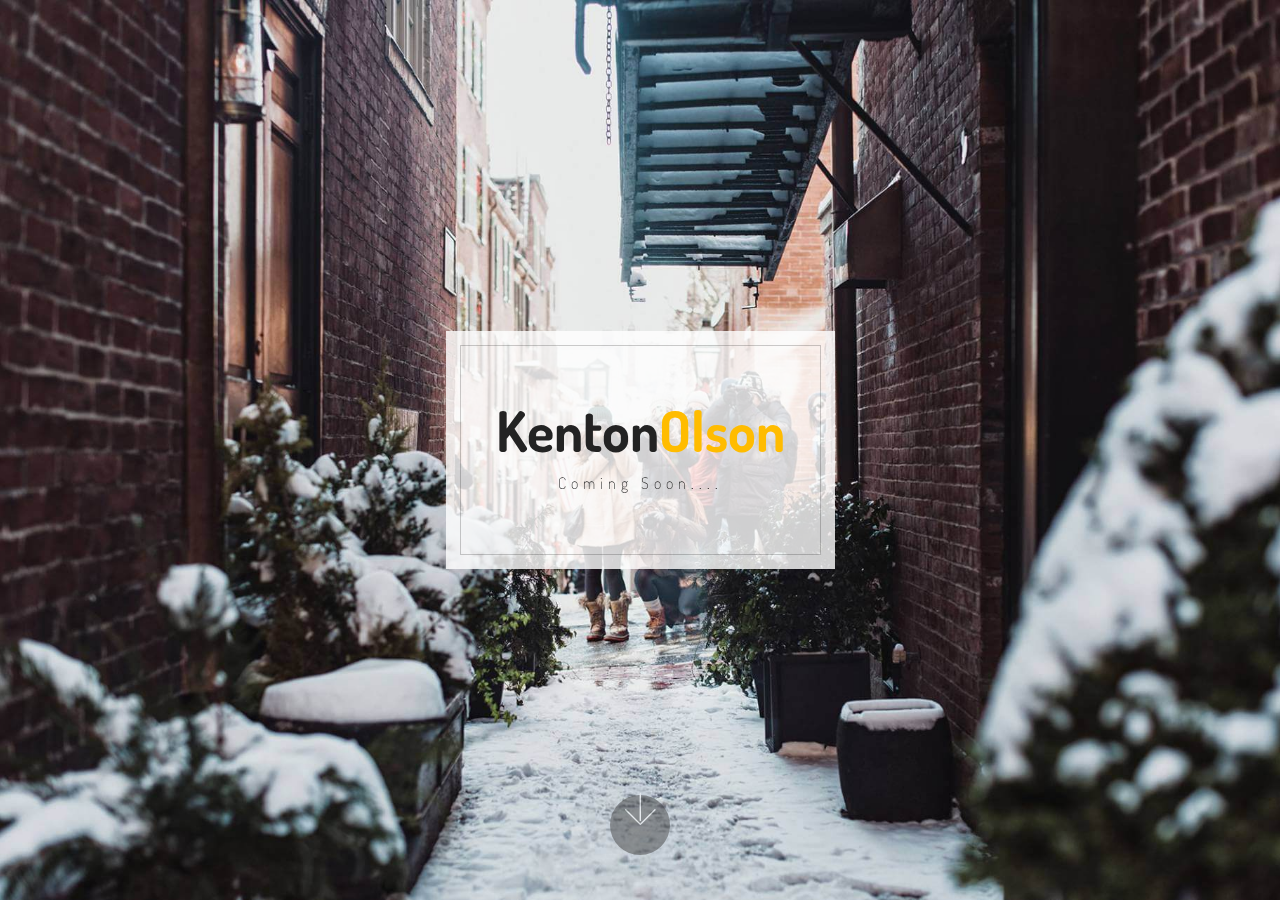
==== index.html @ 75935b15 "create github pages" ====
<!DOCTYPE html>
<html >
<head>
  <!-- Site made with Mobirise Website Builder v4.6.6, https://mobirise.com -->
  <meta charset="UTF-8">
  <meta http-equiv="X-UA-Compatible" content="IE=edge">
  <meta name="generator" content="Mobirise v4.6.6, mobirise.com">
  <meta name="viewport" content="width=device-width, initial-scale=1, minimum-scale=1">
  <link rel="shortcut icon" href="assets/images/logo.png" type="image/x-icon">
  <meta name="description" content="">
  <title>Home</title>
  <link rel="stylesheet" href="assets/web/assets/mobirise-icons/mobirise-icons.css">
  <link rel="stylesheet" href="assets/tether/tether.min.css">
  <link rel="stylesheet" href="assets/bootstrap/css/bootstrap.min.css">
  <link rel="stylesheet" href="assets/bootstrap/css/bootstrap-grid.min.css">
  <link rel="stylesheet" href="assets/bootstrap/css/bootstrap-reboot.min.css">
  <link rel="stylesheet" href="assets/theme/css/style.css">
  <link rel="stylesheet" href="assets/mobirise/css/mbr-additional.css" type="text/css">
  
  
  
</head>
<body>
  <section class="cid-qOMvavgXPq mbr-fullscreen mbr-parallax-background" id="header1-1">

    

    
    <div class="container text-center" data-stellar-background-ratio=".5">
      <div class="row slider-wrapper">
        <div class="col-md-12">
            <div class="slider-text  slider-text-two">
              <h2 class="mbr-section-title mbr-fonts-style mbr-bold align-center display-1">Kenton<span>Olson</span></h2>
              <h4 class="mbr-text mbr-fonts-style align-center display-7">Coming Soon....</h4><h4>
            </h4></div>
        </div>
      </div>
    </div>
    <div class="mbr-arrow hidden-sm-down" aria-hidden="true">
        <a href="#next">
            <i class="mbri-down mbr-iconfont"></i>
        </a>
    </div>
</section>


  <script src="assets/web/assets/jquery/jquery.min.js"></script>
  <script src="assets/popper/popper.min.js"></script>
  <script src="assets/tether/tether.min.js"></script>
  <script src="assets/bootstrap/js/bootstrap.min.js"></script>
  <script src="assets/smoothscroll/smooth-scroll.js"></script>
  <script src="assets/parallax/jarallax.min.js"></script>
  <script src="assets/theme/js/script.js"></script>
  
  
</body>
</html>
---- assets/web/assets/mobirise-icons/mobirise-icons.css ----
@font-face {
  font-family: 'MobiriseIcons';
  src:  url('mobirise-icons.eot?spat4u');
  src:  url('mobirise-icons.eot?spat4u#iefix') format('embedded-opentype'),
    url('mobirise-icons.ttf?spat4u') format('truetype'),
    url('mobirise-icons.woff?spat4u') format('woff'),
    url('mobirise-icons.svg?spat4u#MobiriseIcons') format('svg');
  font-weight: normal;
  font-style: normal;
}

[class^="mbri-"], [class*=" mbri-"] {
  /* use !important to prevent issues with browser extensions that change fonts */
  font-family: MobiriseIcons !important;
  speak: none;
  font-style: normal;
  font-weight: normal;
  font-variant: normal;
  text-transform: none;
  line-height: 1;

  /* Better Font Rendering =========== */
  -webkit-font-smoothing: antialiased;
  -moz-osx-font-smoothing: grayscale;
}

.mbri-add-submenu:before {
  content: "\e900";
}
.mbri-alert:before {
  content: "\e901";
}
.mbri-align-center:before {
  content: "\e902";
}
.mbri-align-justify:before {
  content: "\e903";
}
.mbri-align-left:before {
  content: "\e904";
}
.mbri-align-right:before {
  content: "\e905";
}
.mbri-android:before {
  content: "\e906";
}
.mbri-apple:before {
  content: "\e907";
}
.mbri-arrow-down:before {
  content: "\e908";
}
.mbri-arrow-next:before {
  content: "\e909";
}
.mbri-arrow-prev:before {
  content: "\e90a";
}
.mbri-arrow-up:before {
  content: "\e90b";
}
.mbri-bold:before {
  content: "\e90c";
}
.mbri-bookmark:before {
  content: "\e90d";
}
.mbri-bootstrap:before {
  content: "\e90e";
}
.mbri-briefcase:before {
  content: "\e90f";
}
.mbri-browse:before {
  content: "\e910";
}
.mbri-bulleted-list:before {
  content: "\e911";
}
.mbri-calendar:before {
  content: "\e912";
}
.mbri-camera:before {
  content: "\e913";
}
.mbri-cart-add:before {
  content: "\e914";
}
.mbri-cart-full:before {
  content: "\e915";
}
.mbri-cash:before {
  content: "\e916";
}
.mbri-change-style:before {
  content: "\e917";
}
.mbri-chat:before {
  content: "\e918";
}
.mbri-clock:before {
  content: "\e919";
}
.mbri-close:before {
  content: "\e91a";
}
.mbri-cloud:before {
  content: "\e91b";
}
.mbri-code:before {
  content: "\e91c";
}
.mbri-contact-form:before {
  content: "\e91d";
}
.mbri-credit-card:before {
  content: "\e91e";
}
.mbri-cursor-click:before {
  content: "\e91f";
}
.mbri-cust-feedback:before {
  content: "\e920";
}
.mbri-database:before {
  content: "\e921";
}
.mbri-delivery:before {
  content: "\e922";
}
.mbri-desktop:before {
  content: "\e923";
}
.mbri-devices:before {
  content: "\e924";
}
.mbri-down:before {
  content: "\e925";
}
.mbri-download:before {
  content: "\e989";
}
.mbri-drag-n-drop:before {
  content: "\e927";
}
.mbri-drag-n-drop2:before {
  content: "\e928";
}
.mbri-edit:before {
  content: "\e929";
}
.mbri-edit2:before {
  content: "\e92a";
}
.mbri-error:before {
  content: "\e92b";
}
.mbri-extension:before {
  content: "\e92c";
}
.mbri-features:before {
  content: "\e92d";
}
.mbri-file:before {
  content: "\e92e";
}
.mbri-flag:before {
  content: "\e92f";
}
.mbri-folder:before {
  content: "\e930";
}
.mbri-gift:before {
  content: "\e931";
}
.mbri-github:before {
  content: "\e932";
}
.mbri-globe:before {
  content: "\e933";
}
.mbri-globe-2:before {
  content: "\e934";
}
.mbri-growing-chart:before {
  content: "\e935";
}
.mbri-hearth:before {
  content: "\e936";
}
.mbri-help:before {
  content: "\e937";
}
.mbri-home:before {
  content: "\e938";
}
.mbri-hot-cup:before {
  content: "\e939";
}
.mbri-idea:before {
  content: "\e93a";
}
.mbri-image-gallery:before {
  content: "\e93b";
}
.mbri-image-slider:before {
  content: "\e93c";
}
.mbri-info:before {
  content: "\e93d";
}
.mbri-italic:before {
  content: "\e93e";
}
.mbri-key:before {
  content: "\e93f";
}
.mbri-laptop:before {
  content: "\e940";
}
.mbri-layers:before {
  content: "\e941";
}
.mbri-left-right:before {
  content: "\e942";
}
.mbri-left:before {
  content: "\e943";
}
.mbri-letter:before {
  content: "\e944";
}
.mbri-like:before {
  content: "\e945";
}
.mbri-link:before {
  content: "\e946";
}
.mbri-lock:before {
  content: "\e947";
}
.mbri-login:before {
  content: "\e948";
}
.mbri-logout:before {
  content: "\e949";
}
.mbri-magic-stick:before {
  content: "\e94a";
}
.mbri-map-pin:before {
  content: "\e94b";
}
.mbri-menu:before {
  content: "\e94c";
}
.mbri-mobile:before {
  content: "\e94d";
}
.mbri-mobile2:before {
  content: "\e94e";
}
.mbri-mobirise:before {
  content: "\e94f";
}
.mbri-more-horizontal:before {
  content: "\e950";
}
.mbri-more-vertical:before {
  content: "\e951";
}
.mbri-music:before {
  content: "\e952";
}
.mbri-new-file:before {
  content: "\e953";
}
.mbri-numbered-list:before {
  content: "\e954";
}
.mbri-opened-folder:before {
  content: "\e955";
}
.mbri-pages:before {
  content: "\e956";
}
.mbri-paper-plane:before {
  content: "\e957";
}
.mbri-paperclip:before {
  content: "\e958";
}
.mbri-photo:before {
  content: "\e959";
}
.mbri-photos:before {
  content: "\e95a";
}
.mbri-pin:before {
  content: "\e95b";
}
.mbri-play:before {
  content: "\e95c";
}
.mbri-plus:before {
  content: "\e95d";
}
.mbri-preview:before {
  content: "\e95e";
}
.mbri-print:before {
  content: "\e95f";
}
.mbri-protect:before {
  content: "\e960";
}
.mbri-question:before {
  content: "\e961";
}
.mbri-quote-left:before {
  content: "\e962";
}
.mbri-quote-right:before {
  content: "\e963";
}
.mbri-refresh:before {
  content: "\e964";
}
.mbri-responsive:before {
  content: "\e965";
}
.mbri-right:before {
  content: "\e966";
}
.mbri-rocket:before {
  content: "\e967";
}
.mbri-sad-face:before {
  content: "\e968";
}
.mbri-sale:before {
  content: "\e969";
}
.mbri-save:before {
  content: "\e96a";
}
.mbri-search:before {
  content: "\e96b";
}
.mbri-setting:before {
  content: "\e96c";
}
.mbri-setting2:before {
  content: "\e96d";
}
.mbri-setting3:before {
  content: "\e96e";
}
.mbri-share:before {
  content: "\e96f";
}
.mbri-shopping-bag:before {
  content: "\e970";
}
.mbri-shopping-basket:before {
  content: "\e971";
}
.mbri-shopping-cart:before {
  content: "\e972";
}
.mbri-sites:before {
  content: "\e973";
}
.mbri-smile-face:before {
  content: "\e974";
}
.mbri-speed:before {
  content: "\e975";
}
.mbri-star:before {
  content: "\e976";
}
.mbri-success:before {
  content: "\e977";
}
.mbri-sun:before {
  content: "\e978";
}
.mbri-sun2:before {
  content: "\e979";
}
.mbri-tablet:before {
  content: "\e97a";
}
.mbri-tablet-vertical:before {
  content: "\e97b";
}
.mbri-target:before {
  content: "\e97c";
}
.mbri-timer:before {
  content: "\e97d";
}
.mbri-to-ftp:before {
  content: "\e97e";
}
.mbri-to-local-drive:before {
  content: "\e97f";
}
.mbri-touch-swipe:before {
  content: "\e980";
}
.mbri-touch:before {
  content: "\e981";
}
.mbri-trash:before {
  content: "\e982";
}
.mbri-underline:before {
  content: "\e983";
}
.mbri-unlink:before {
  content: "\e984";
}
.mbri-unlock:before {
  content: "\e985";
}
.mbri-up-down:before {
  content: "\e986";
}
.mbri-up:before {
  content: "\e987";
}
.mbri-update:before {
  content: "\e988";
}
.mbri-upload:before {
 content: "\e926"; 
}
.mbri-user:before {
  content: "\e98a";
}
.mbri-user2:before {
  content: "\e98b";
}
.mbri-users:before {
  content: "\e98c";
}
.mbri-video:before {
  content: "\e98d";
}
.mbri-video-play:before {
  content: "\e98e";
}
.mbri-watch:before {
  content: "\e98f";
}
.mbri-website-theme:before {
  content: "\e990";
}
.mbri-wifi:before {
  content: "\e991";
}
.mbri-windows:before {
  content: "\e992";
}
.mbri-zoom-out:before {
  content: "\e993";
}
.mbri-redo:before {
  content: "\e994";
}
.mbri-undo:before {
  content: "\e995";
}
---- assets/theme/css/style.css ----
.engine {
	position: absolute;
	text-indent: -2400px;
	text-align: center;
	padding: 0;
	top: 0;
	left: -2400px;
}/*!
 * Mobirise v4 theme (https://mobirise.com/)
 * Copyright 2017 Mobirise
 */
section {
  background-color: #eeeeee; }

section,
.container,
.container-fluid {
  position: relative;
  word-wrap: break-word; }

a.mbr-iconfont:hover {
  text-decoration: none; }

.article .lead p, .article .lead ul, .article .lead ol, .article .lead pre, .article .lead blockquote {
  margin-bottom: 0; }

a {
  font-style: normal;
  font-weight: 400;
  cursor: pointer; }
  a, a:hover {
    text-decoration: none; }

figure {
  margin-bottom: 0; }

body {
  color: #232323; }

h1, h2, h3, h4, h5, h6,
.h1, .h2, .h3, .h4, .h5, .h6,
.display-1, .display-2, .display-3, .display-4 {
  line-height: 1;
  word-break: break-word;
  word-wrap: break-word; }

b, strong {
  font-weight: bold; }

blockquote {
  padding: 10px 0 10px 20px;
  position: relative;
  border-left: 2px solid;
  border-color: #ff3366; }

input:-webkit-autofill, input:-webkit-autofill:hover, input:-webkit-autofill:focus, input:-webkit-autofill:active {
  transition-delay: 9999s;
  transition-property: background-color, color; }

textarea[type="hidden"] {
  display: none; }

body {
  position: relative; }

section {
  background-position: 50% 50%;
  background-repeat: no-repeat;
  background-size: cover; }
  section .mbr-background-video,
  section .mbr-background-video-preview {
    position: absolute;
    bottom: 0;
    left: 0;
    right: 0;
    top: 0; }

.hidden {
  visibility: hidden; }

.mbr-z-index20 {
  z-index: 20; }

/*! Base colors */
.mbr-white {
  color: #ffffff; }

.mbr-black {
  color: #000000; }

.mbr-bg-white {
  background-color: #ffffff; }

.mbr-bg-black {
  background-color: #000000; }

/*! Text-aligns */
.align-left {
  text-align: left; }

.align-center {
  text-align: center; }

.align-right {
  text-align: right; }

@media (max-width: 767px) {
  .align-left, .align-center, .align-right, .mbr-section-btn, .mbr-section-title {
    text-align: center; } }
/*! Font-weight  */
.mbr-light {
  font-weight: 300; }

.mbr-regular {
  font-weight: 400; }

.mbr-semibold {
  font-weight: 500; }

.mbr-bold {
  font-weight: 700; }

/*! Media  */
.media-size-item {
  -webkit-flex: 1 1 auto;
  -moz-flex: 1 1 auto;
  -ms-flex: 1 1 auto;
  -o-flex: 1 1 auto;
  flex: 1 1 auto; }

.media-content {
  -webkit-flex-basis: 100%;
  flex-basis: 100%; }

.media-container-row {
  display: -ms-flexbox;
  display: -webkit-flex;
  display: flex;
  -webkit-flex-direction: row;
  -ms-flex-direction: row;
  flex-direction: row;
  -webkit-flex-wrap: wrap;
  -ms-flex-wrap: wrap;
  flex-wrap: wrap;
  -webkit-justify-content: center;
  -ms-flex-pack: center;
  justify-content: center;
  -webkit-align-content: center;
  -ms-flex-line-pack: center;
  align-content: center;
  -webkit-align-items: start;
  -ms-flex-align: start;
  align-items: start; }
  .media-container-row .media-size-item {
    width: 400px; }

.media-container-column {
  display: -ms-flexbox;
  display: -webkit-flex;
  display: flex;
  -webkit-flex-direction: column;
  -ms-flex-direction: column;
  flex-direction: column;
  -webkit-flex-wrap: wrap;
  -ms-flex-wrap: wrap;
  flex-wrap: wrap;
  -webkit-justify-content: center;
  -ms-flex-pack: center;
  justify-content: center;
  -webkit-align-content: center;
  -ms-flex-line-pack: center;
  align-content: center;
  -webkit-align-items: stretch;
  -ms-flex-align: stretch;
  align-items: stretch; }
  .media-container-column > * {
    width: 100%; }

@media (min-width: 992px) {
  .media-container-row {
    -webkit-flex-wrap: nowrap;
    -ms-flex-wrap: nowrap;
    flex-wrap: nowrap; } }
figure {
  overflow: hidden; }

figure[mbr-media-size] {
  transition: width 0.1s; }

.mbr-figure img, .mbr-figure iframe {
  display: block;
  width: 100%; }

.card {
  background-color: transparent;
  border: none; }

.card-img {
  text-align: center;
  flex-shrink: 0; }

.media {
  max-width: 100%;
  margin: 0 auto; }

.mbr-figure {
  -ms-flex-item-align: center;
  -ms-grid-row-align: center;
  -webkit-align-self: center;
  align-self: center; }

.media-container > div {
  max-width: 100%; }

.mbr-figure img, .card-img img {
  width: 100%; }

@media (max-width: 991px) {
  .media-size-item {
    width: auto !important; }

  .media {
    width: auto; }

  .mbr-figure {
    width: 100% !important; } }
/*! Buttons */
.mbr-section-btn {
  margin-left: -.25rem;
  margin-right: -.25rem;
  font-size: 0; }

nav .mbr-section-btn {
  margin-left: 0rem;
  margin-right: 0rem; }

/*! Btn icon margin */
.btn .mbr-iconfont, .btn.btn-sm .mbr-iconfont {
  cursor: pointer;
  margin-right: 0.5rem; }

.btn.btn-md .mbr-iconfont, .btn.btn-md .mbr-iconfont {
  margin-right: 0.8rem; }

.mbr-regular {
  font-weight: 400; }

.mbr-semibold {
  font-weight: 500; }

.mbr-bold {
  font-weight: 700; }

[type="submit"] {
  -webkit-appearance: none; }

/*! Full-screen */
.mbr-fullscreen .mbr-overlay {
  min-height: 100vh; }

.mbr-fullscreen {
  display: flex;
  display: -webkit-flex;
  display: -moz-flex;
  display: -ms-flex;
  display: -o-flex;
  align-items: center;
  -webkit-align-items: center;
  min-height: 100vh;
  padding-top: 3rem;
  padding-bottom: 3rem; }

/*! Map */
.map {
  height: 25rem;
  position: relative; }
  .map iframe {
    width: 100%;
    height: 100%; }

/* Form */
.form-asterisk {
  font-family: initial;
  position: absolute;
  top: -2px;
  font-weight: normal; }

/*! Scroll to top arrow */
.mbr-arrow-up {
  bottom: 25px;
  right: 90px;
  position: fixed;
  text-align: right;
  z-index: 5000;
  color: #ffffff;
  font-size: 32px;
  transform: rotate(180deg);
  -webkit-transform: rotate(180deg); }

.mbr-arrow-up a {
  background: rgba(0, 0, 0, 0.2);
  border-radius: 3px;
  color: #fff;
  display: inline-block;
  height: 60px;
  width: 60px;
  outline-style: none !important;
  position: relative;
  text-decoration: none;
  transition: all .3s ease-in-out;
  cursor: pointer;
  text-align: center; }
  .mbr-arrow-up a:hover {
    background-color: rgba(0, 0, 0, 0.4); }
  .mbr-arrow-up a i {
    line-height: 60px; }

.mbr-arrow-up-icon {
  display: block;
  color: #fff; }

.mbr-arrow-up-icon::before {
  content: "\203a";
  display: inline-block;
  font-family: serif;
  font-size: 32px;
  line-height: 1;
  font-style: normal;
  position: relative;
  top: 6px;
  left: -4px;
  -webkit-transform: rotate(-90deg);
  transform: rotate(-90deg); }

/*! Arrow Down */
.mbr-arrow {
  position: absolute;
  bottom: 45px;
  left: 50%;
  width: 60px;
  height: 60px;
  cursor: pointer;
  background-color: rgba(80, 80, 80, 0.5);
  border-radius: 50%;
  -webkit-transform: translateX(-50%);
  transform: translateX(-50%); }
  .mbr-arrow > a {
    display: inline-block;
    text-decoration: none;
    outline-style: none;
    -webkit-animation: arrowdown 1.7s ease-in-out infinite;
    animation: arrowdown 1.7s ease-in-out infinite; }
    .mbr-arrow > a > i {
      position: absolute;
      top: -2px;
      left: 15px;
      font-size: 2rem; }

@keyframes arrowdown {
  0% {
    transform: translateY(0px);
    -webkit-transform: translateY(0px); }
  50% {
    transform: translateY(-5px);
    -webkit-transform: translateY(-5px); }
  100% {
    transform: translateY(0px);
    -webkit-transform: translateY(0px); } }
@-webkit-keyframes arrowdown {
  0% {
    transform: translateY(0px);
    -webkit-transform: translateY(0px); }
  50% {
    transform: translateY(-5px);
    -webkit-transform: translateY(-5px); }
  100% {
    transform: translateY(0px);
    -webkit-transform: translateY(0px); } }
@media (max-width: 500px) {
  .mbr-arrow-up {
    left: 50%;
    right: auto;
    transform: translateX(-50%) rotate(180deg);
    -webkit-transform: translateX(-50%) rotate(180deg); } }
/*Gradients animation*/
@keyframes gradient-animation {
  from {
    background-position: 0% 100%;
    animation-timing-function: ease-in-out; }
  to {
    background-position: 100% 0%;
    animation-timing-function: ease-in-out; } }
@-webkit-keyframes gradient-animation {
  from {
    background-position: 0% 100%;
    animation-timing-function: ease-in-out; }
  to {
    background-position: 100% 0%;
    animation-timing-function: ease-in-out; } }
.bg-gradient {
  background-size: 200% 200%;
  animation: gradient-animation 5s infinite alternate;
  -webkit-animation: gradient-animation 5s infinite alternate; }

.menu .navbar-brand {
  display: -webkit-flex;
  display: flex; }
  .menu .navbar-brand span {
    display: flex;
    display: -webkit-flex; }
  .menu .navbar-brand .navbar-caption-wrap {
    display: -webkit-flex; }
  .menu .navbar-brand .navbar-logo img {
    display: -webkit-flex; }
@media (min-width: 768px) and (max-width: 991px) {
  .menu .navbar-toggleable-sm .navbar-nav {
    display: -webkit-box;
    display: -webkit-flex;
    display: -ms-flexbox; } }
@media (min-width: 992px) {
  .menu .navbar-nav.nav-dropdown {
    display: -webkit-flex; }
  .menu .navbar-toggleable-sm .navbar-collapse {
    display: -webkit-flex !important; } }

/*# sourceMappingURL=style.css.map */
---- assets/mobirise/css/mbr-additional.css ----
@import url(https://fonts.googleapis.com/css?family=Dosis:200,300,400,500,600,700,800);
@import url(https://fonts.googleapis.com/css?family=Open+Sans:300,300i,400,400i,600,600i,700,700i,800,800i);





body {
  font-family: Dosis;
  font-style: normal;
  line-height: 1.5;
}
.mbr-section-title {
  font-style: normal;
  line-height: 1.2;
}
.mbr-section-subtitle {
  line-height: 1.3;
}
.mbr-text {
  font-style: normal;
  line-height: 1.6;
}
.display-1 {
  font-family: 'Dosis', sans-serif;
  font-size: 3.5rem;
}
.display-1 > .mbr-iconfont {
  font-size: 5.6rem;
}
.display-2 {
  font-family: 'Dosis', sans-serif;
  font-size: 2rem;
}
.display-2 > .mbr-iconfont {
  font-size: 3.2rem;
}
.display-4 {
  font-family: 'Open Sans', sans-serif;
  font-size: 0.8rem;
}
.display-4 > .mbr-iconfont {
  font-size: 1.28rem;
}
.display-5 {
  font-family: 'Dosis', sans-serif;
  font-size: 1.4rem;
}
.display-5 > .mbr-iconfont {
  font-size: 2.24rem;
}
.display-7 {
  font-family: 'Dosis', sans-serif;
  font-size: 1rem;
}
.display-7 > .mbr-iconfont {
  font-size: 1.6rem;
}
/* ---- Fluid typography for mobile devices ---- */
/* 1.4 - font scale ratio ( bootstrap == 1.42857 ) */
/* 100vw - current viewport width */
/* (48 - 20)  48 == 48rem == 768px, 20 == 20rem == 320px(minimal supported viewport) */
/* 0.65 - min scale variable, may vary */
@media (max-width: 768px) {
  .display-1 {
    font-size: 2.8rem;
    font-size: calc( 1.875rem + (3.5 - 1.875) * ((100vw - 20rem) / (48 - 20)));
    line-height: calc( 1.4 * (1.875rem + (3.5 - 1.875) * ((100vw - 20rem) / (48 - 20))));
  }
  .display-2 {
    font-size: 1.6rem;
    font-size: calc( 1.35rem + (2 - 1.35) * ((100vw - 20rem) / (48 - 20)));
    line-height: calc( 1.4 * (1.35rem + (2 - 1.35) * ((100vw - 20rem) / (48 - 20))));
  }
  .display-4 {
    font-size: 0.64rem;
    font-size: calc( 0.93rem + (0.8 - 0.93) * ((100vw - 20rem) / (48 - 20)));
    line-height: calc( 1.4 * (0.93rem + (0.8 - 0.93) * ((100vw - 20rem) / (48 - 20))));
  }
  .display-5 {
    font-size: 1.12rem;
    font-size: calc( 1.14rem + (1.4 - 1.14) * ((100vw - 20rem) / (48 - 20)));
    line-height: calc( 1.4 * (1.14rem + (1.4 - 1.14) * ((100vw - 20rem) / (48 - 20))));
  }
}
/* Buttons */
.btn {
  color: initial;
  border-radius: 0;
  font-weight: 600;
  border-width: 2px;
  font-style: normal;
  letter-spacing: 2px;
  margin: .4rem .8rem;
  white-space: normal;
  -webkit-transition: all 0.3s ease-in-out;
  -moz-transition: all 0.3s ease-in-out;
  transition: all 0.3s ease-in-out;
  padding: 0.8rem 2rem;
  border-radius: 0px;
  display: inline-flex;
  align-items: center;
  justify-content: center;
  word-break: break-word;
}
.btn-sm {
  font-weight: 600;
  letter-spacing: 2px;
  -webkit-transition: all 0.3s ease-in-out;
  -moz-transition: all 0.3s ease-in-out;
  transition: all 0.3s ease-in-out;
  padding: 0.5rem 1.5rem;
  border-radius: 0px;
}
.btn-md {
  font-weight: 600;
  letter-spacing: 2px;
  margin: .4rem .8rem !important;
  -webkit-transition: all 0.3s ease-in-out;
  -moz-transition: all 0.3s ease-in-out;
  transition: all 0.3s ease-in-out;
  padding: 0.8rem 2rem;
  border-radius: 0px;
}
.btn-lg {
  font-weight: 600;
  letter-spacing: 2px;
  margin: .4rem .8rem !important;
  -webkit-transition: all 0.3s ease-in-out;
  -moz-transition: all 0.3s ease-in-out;
  transition: all 0.3s ease-in-out;
  padding: 0.8rem 2rem;
  border-radius: 0px;
}
.bg-primary {
  background-color: #ffbc00 !important;
}
.bg-success {
  background-color: #36d88a !important;
}
.bg-info {
  background-color: #ff4100 !important;
}
.bg-warning {
  background-color: #c1c1c1 !important;
}
.bg-danger {
  background-color: #444444 !important;
}
.btn-primary,
.btn-primary:active,
.btn-primary.active {
  background-color: #ffbc00 !important;
  border-color: #ffbc00 !important;
  color: #ffffff !important;
}
.btn-primary:hover,
.btn-primary:focus,
.btn-primary.focus {
  color: #ffffff !important;
  background-color: #b38400 !important;
  border-color: #b38400 !important;
}
.btn-primary.disabled,
.btn-primary:disabled {
  color: #ffffff !important;
  background-color: #b38400 !important;
  border-color: #b38400 !important;
}
.btn-secondary,
.btn-secondary:active,
.btn-secondary.active {
  background-color: #3e97d1 !important;
  border-color: #3e97d1 !important;
  color: #ffffff !important;
}
.btn-secondary:hover,
.btn-secondary:focus,
.btn-secondary.focus {
  color: #ffffff !important;
  background-color: #256e9d !important;
  border-color: #256e9d !important;
}
.btn-secondary.disabled,
.btn-secondary:disabled {
  color: #ffffff !important;
  background-color: #256e9d !important;
  border-color: #256e9d !important;
}
.btn-info,
.btn-info:active,
.btn-info.active {
  background-color: #ff4100 !important;
  border-color: #ff4100 !important;
  color: #ffffff !important;
}
.btn-info:hover,
.btn-info:focus,
.btn-info.focus {
  color: #ffffff !important;
  background-color: #b32d00 !important;
  border-color: #b32d00 !important;
}
.btn-info.disabled,
.btn-info:disabled {
  color: #ffffff !important;
  background-color: #b32d00 !important;
  border-color: #b32d00 !important;
}
.btn-success,
.btn-success:active,
.btn-success.active {
  background-color: #36d88a !important;
  border-color: #36d88a !important;
  color: #ffffff !important;
}
.btn-success:hover,
.btn-success:focus,
.btn-success.focus {
  color: #ffffff !important;
  background-color: #1fa263 !important;
  border-color: #1fa263 !important;
}
.btn-success.disabled,
.btn-success:disabled {
  color: #ffffff !important;
  background-color: #1fa263 !important;
  border-color: #1fa263 !important;
}
.btn-warning,
.btn-warning:active,
.btn-warning.active {
  background-color: #c1c1c1 !important;
  border-color: #c1c1c1 !important;
  color: #ffffff !important;
}
.btn-warning:hover,
.btn-warning:focus,
.btn-warning.focus {
  color: #ffffff !important;
  background-color: #9b9b9b !important;
  border-color: #9b9b9b !important;
}
.btn-warning.disabled,
.btn-warning:disabled {
  color: #ffffff !important;
  background-color: #9b9b9b !important;
  border-color: #9b9b9b !important;
}
.btn-danger,
.btn-danger:active,
.btn-danger.active {
  background-color: #444444 !important;
  border-color: #444444 !important;
  color: #ffffff !important;
}
.btn-danger:hover,
.btn-danger:focus,
.btn-danger.focus {
  color: #ffffff !important;
  background-color: #1e1e1e !important;
  border-color: #1e1e1e !important;
}
.btn-danger.disabled,
.btn-danger:disabled {
  color: #ffffff !important;
  background-color: #1e1e1e !important;
  border-color: #1e1e1e !important;
}
.btn-white {
  color: #333333 !important;
}
.btn-white,
.btn-white:active,
.btn-white.active {
  background-color: #ffffff !important;
  border-color: #ffffff !important;
  color: #808080 !important;
}
.btn-white:hover,
.btn-white:focus,
.btn-white.focus {
  color: #808080 !important;
  background-color: #d9d9d9 !important;
  border-color: #d9d9d9 !important;
}
.btn-white.disabled,
.btn-white:disabled {
  color: #808080 !important;
  background-color: #d9d9d9 !important;
  border-color: #d9d9d9 !important;
}
.btn-black,
.btn-black:active,
.btn-black.active {
  background-color: #333333 !important;
  border-color: #333333 !important;
  color: #ffffff !important;
}
.btn-black:hover,
.btn-black:focus,
.btn-black.focus {
  color: #ffffff !important;
  background-color: #0d0d0d !important;
  border-color: #0d0d0d !important;
}
.btn-black.disabled,
.btn-black:disabled {
  color: #ffffff !important;
  background-color: #0d0d0d !important;
  border-color: #0d0d0d !important;
}
.btn-primary-outline,
.btn-primary-outline:active,
.btn-primary-outline.active {
  background: none;
  border-color: #997100;
  color: #997100 !important;
}
.btn-primary-outline:hover,
.btn-primary-outline:focus,
.btn-primary-outline.focus {
  color: #ffffff !important;
  background-color: #ffbc00;
  border-color: #ffbc00;
}
.btn-primary-outline.disabled,
.btn-primary-outline:disabled {
  color: #ffffff !important;
  background-color: #ffbc00 !important;
  border-color: #ffbc00 !important;
}
.btn-secondary-outline,
.btn-secondary-outline:active,
.btn-secondary-outline.active {
  background: none;
  border-color: #215f88;
  color: #215f88 !important;
}
.btn-secondary-outline:hover,
.btn-secondary-outline:focus,
.btn-secondary-outline.focus {
  color: #ffffff !important;
  background-color: #3e97d1;
  border-color: #3e97d1;
}
.btn-secondary-outline.disabled,
.btn-secondary-outline:disabled {
  color: #ffffff !important;
  background-color: #3e97d1 !important;
  border-color: #3e97d1 !important;
}
.btn-info-outline,
.btn-info-outline:active,
.btn-info-outline.active {
  background: none;
  border-color: #992700;
  color: #992700 !important;
}
.btn-info-outline:hover,
.btn-info-outline:focus,
.btn-info-outline.focus {
  color: #ffffff !important;
  background-color: #ff4100;
  border-color: #ff4100;
}
.btn-info-outline.disabled,
.btn-info-outline:disabled {
  color: #ffffff !important;
  background-color: #ff4100 !important;
  border-color: #ff4100 !important;
}
.btn-success-outline,
.btn-success-outline:active,
.btn-success-outline.active {
  background: none;
  border-color: #1b8d56;
  color: #1b8d56 !important;
}
.btn-success-outline:hover,
.btn-success-outline:focus,
.btn-success-outline.focus {
  color: #ffffff !important;
  background-color: #36d88a;
  border-color: #36d88a;
}
.btn-success-outline.disabled,
.btn-success-outline:disabled {
  color: #ffffff !important;
  background-color: #36d88a !important;
  border-color: #36d88a !important;
}
.btn-warning-outline,
.btn-warning-outline:active,
.btn-warning-outline.active {
  background: none;
  border-color: #8e8e8e;
  color: #8e8e8e !important;
}
.btn-warning-outline:hover,
.btn-warning-outline:focus,
.btn-warning-outline.focus {
  color: #ffffff !important;
  background-color: #c1c1c1;
  border-color: #c1c1c1;
}
.btn-warning-outline.disabled,
.btn-warning-outline:disabled {
  color: #ffffff !important;
  background-color: #c1c1c1 !important;
  border-color: #c1c1c1 !important;
}
.btn-danger-outline,
.btn-danger-outline:active,
.btn-danger-outline.active {
  background: none;
  border-color: #111111;
  color: #111111 !important;
}
.btn-danger-outline:hover,
.btn-danger-outline:focus,
.btn-danger-outline.focus {
  color: #ffffff !important;
  background-color: #444444;
  border-color: #444444;
}
.btn-danger-outline.disabled,
.btn-danger-outline:disabled {
  color: #ffffff !important;
  background-color: #444444 !important;
  border-color: #444444 !important;
}
.btn-black-outline,
.btn-black-outline:active,
.btn-black-outline.active {
  background: none;
  border-color: #000000;
  color: #000000 !important;
}
.btn-black-outline:hover,
.btn-black-outline:focus,
.btn-black-outline.focus {
  color: #ffffff !important;
  background-color: #333333;
  border-color: #333333;
}
.btn-black-outline.disabled,
.btn-black-outline:disabled {
  color: #ffffff !important;
  background-color: #333333 !important;
  border-color: #333333 !important;
}
.btn-white-outline,
.btn-white-outline:active,
.btn-white-outline.active {
  background: none;
  border-color: #ffffff;
  color: #ffffff !important;
}
.btn-white-outline:hover,
.btn-white-outline:focus,
.btn-white-outline.focus {
  color: #333333 !important;
  background-color: #ffffff;
  border-color: #ffffff;
}
.text-primary {
  color: #ffbc00 !important;
}
.text-secondary {
  color: #3e97d1 !important;
}
.text-success {
  color: #36d88a !important;
}
.text-info {
  color: #ff4100 !important;
}
.text-warning {
  color: #c1c1c1 !important;
}
.text-danger {
  color: #444444 !important;
}
.text-white {
  color: #ffffff !important;
}
.text-black {
  color: #000000 !important;
}
a.text-primary:hover,
a.text-primary:focus {
  color: #997100 !important;
}
a.text-secondary:hover,
a.text-secondary:focus {
  color: #215f88 !important;
}
a.text-success:hover,
a.text-success:focus {
  color: #1b8d56 !important;
}
a.text-info:hover,
a.text-info:focus {
  color: #992700 !important;
}
a.text-warning:hover,
a.text-warning:focus {
  color: #8e8e8e !important;
}
a.text-danger:hover,
a.text-danger:focus {
  color: #111111 !important;
}
a.text-white:hover,
a.text-white:focus {
  color: #b3b3b3 !important;
}
a.text-black:hover,
a.text-black:focus {
  color: #4d4d4d !important;
}
.alert-success {
  background-color: #70c770;
}
.alert-info {
  background-color: #ff4100;
}
.alert-warning {
  background-color: #c1c1c1;
}
.alert-danger {
  background-color: #444444;
}
.mbr-section-btn a.btn:not(.btn-form):hover,
.mbr-section-btn a.btn:not(.btn-form):focus {
  box-shadow: none !important;
}
.mbr-gallery-filter li.active .btn {
  background-color: #ffbc00;
  border-color: #ffbc00;
  color: #ffffff;
}
.mbr-gallery-filter li.active .btn:focus {
  box-shadow: none;
}
.btn-form {
  border-radius: 0;
}
.btn-form:hover {
  cursor: pointer;
}
a,
a:hover {
  color: #ffbc00;
}
.mbr-plan-header.bg-primary .mbr-plan-subtitle,
.mbr-plan-header.bg-primary .mbr-plan-price-desc {
  color: #fff2cc;
}
.mbr-plan-header.bg-success .mbr-plan-subtitle,
.mbr-plan-header.bg-success .mbr-plan-price-desc {
  color: #e1f9ed;
}
.mbr-plan-header.bg-info .mbr-plan-subtitle,
.mbr-plan-header.bg-info .mbr-plan-price-desc {
  color: #ffd9cc;
}
.mbr-plan-header.bg-warning .mbr-plan-subtitle,
.mbr-plan-header.bg-warning .mbr-plan-price-desc {
  color: #ffffff;
}
.mbr-plan-header.bg-danger .mbr-plan-subtitle,
.mbr-plan-header.bg-danger .mbr-plan-price-desc {
  color: #b7b7b7;
}
/* Scroll to top button*/
.scrollToTop_wraper {
  opacity: 0 !important;
}
#scrollToTop a {
  background: #444444;
  opacity: .5;
}
#scrollToTop a:hover {
  opacity: .7;
}
#scrollToTop a i:before {
  content: '';
  position: absolute;
  height: 40%;
  top: 25%;
  background: #ffffff;
  width: 2px;
  left: calc(50% - 1px);
}
#scrollToTop a i:after {
  content: '';
  position: absolute;
  display: block;
  border-top: 2px solid #ffffff;
  border-right: 2px solid #ffffff;
  width: 40%;
  height: 40%;
  left: 30%;
  bottom: 30%;
  transform: rotate(135deg);
}
/* Others*/
.note-check a[data-value=Rubik] {
  font-style: normal;
}
.mbr-arrow {
  background-color: #444444;
  opacity: .5;
  transition: .3s;
}
.mbr-arrow a {
  color: #ffffff;
}
.mbr-arrow:hover {
  opacity: .7;
}
@media (max-width: 767px) {
  .mbr-arrow {
    display: none;
  }
}
.form-control-label {
  position: relative;
  cursor: pointer;
  margin-bottom: .357em;
  padding: 0;
}
.alert {
  color: #ffffff;
  border-radius: 0;
  border: 0;
  font-size: .875rem;
  line-height: 1.5;
  margin-bottom: 1.875rem;
  padding: 1.25rem;
  position: relative;
}
.alert.alert-form::after {
  background-color: inherit;
  bottom: -7px;
  content: "";
  display: block;
  height: 14px;
  left: 50%;
  margin-left: -7px;
  position: absolute;
  transform: rotate(45deg);
  width: 14px;
}
.form-control {
  background-color: #f5f5f5;
  box-shadow: none;
  color: #565656;
  font-family: 'Dosis', sans-serif;
  font-size: 1rem;
  line-height: 1.43;
  min-height: 3.5em;
  padding: 1.07em .5em;
}
.form-control > .mbr-iconfont {
  font-size: 1.6rem;
}
.form-control,
.form-control:focus {
  border: 1px solid #e8e8e8;
}
.form-active .form-control:invalid {
  border-color: red;
}
.mbr-overlay {
  background-color: #000;
  bottom: 0;
  left: 0;
  opacity: .5;
  position: absolute;
  right: 0;
  top: 0;
  z-index: 0;
}
blockquote {
  font-style: italic;
  padding: 10px 0 10px 20px;
  font-size: 1.09rem;
  position: relative;
  border-color: #ffbc00;
  border-width: 3px;
}
ul,
ol,
pre,
blockquote {
  margin-bottom: 2.3125rem;
}
pre {
  background: #f4f4f4;
  padding: 10px 24px;
  white-space: pre-wrap;
}
.inactive {
  -webkit-user-select: none;
  -moz-user-select: none;
  -ms-user-select: none;
  user-select: none;
  pointer-events: none;
  -webkit-user-drag: none;
  user-drag: none;
}
.mbr-section__comments .row {
  justify-content: center;
}
/* Forms */
.mbr-form .btn {
  margin: .4rem 0;
}
@media (max-width: 767px) {
  .btn {
    font-size: .75rem !important;
  }
  .btn .mbr-iconfont {
    font-size: 1rem !important;
  }
}
/* Social block */
.btn-social {
  font-size: 20px;
  border-radius: 50%;
  padding: 0;
  width: 44px;
  height: 44px;
  line-height: 44px;
  text-align: center;
  position: relative;
  border: 2px solid #c0a375;
  border-color: #ffbc00;
  color: #232323;
  cursor: pointer;
}
.btn-social i {
  top: 0;
  line-height: 44px;
  width: 44px;
}
.btn-social:hover {
  color: #fff;
  background: #ffbc00;
}
.btn-social + .btn {
  margin-left: .1rem;
}
/* Footer */
.mbr-footer-content li::before,
.mbr-footer .mbr-contacts li::before {
  background: #ffbc00;
}
.mbr-footer-content li a:hover,
.mbr-footer .mbr-contacts li a:hover {
  color: #ffbc00;
}
/* Headers*/
.carousel-item.active,
.carousel-item-next,
.carousel-item-prev {
  display: -webkit-box;
  display: -webkit-flex;
  display: -ms-flexbox;
  display: flex;
}
.note-air-layout .dropup .dropdown-menu,
.note-air-layout .navbar-fixed-bottom .dropdown .dropdown-menu {
  bottom: initial !important;
}
html,
body {
  height: auto;
  min-height: 100vh;
}
.dropup .dropdown-toggle::after {
  display: none;
}
.cid-qOMvavgXPq {
  background-image: url("../../../assets/images/background7.jpg");
}
.cid-qOMvavgXPq .slider-text-two {
  background: rgba(255, 255, 255, 0.8) none repeat scroll 0 0;
  display: inline-block;
  outline: 1px solid rgba(0, 0, 0, 0.2);
  outline-offset: -15px;
  padding: 65px 50px;
  position: relative;
  text-align: center;
}
.cid-qOMvavgXPq .mbr-section-title {
  color: #232323;
}
.cid-qOMvavgXPq .mbr-section-title span {
  color: #ffbc00;
}
.cid-qOMvavgXPq .mbr-text {
  color: #232323;
  letter-spacing: 5px;
  font-weight: 100;
}
@media screen and (-ms-high-contrast: active), (-ms-high-contrast: none) {
  .cid-qOMvavgXPq .slider-text-two {
    outline: 15px solid rgba(255, 255, 255, 0.8);
    border: 1px solid rgba(0, 0, 0, 0.2);
  }
}
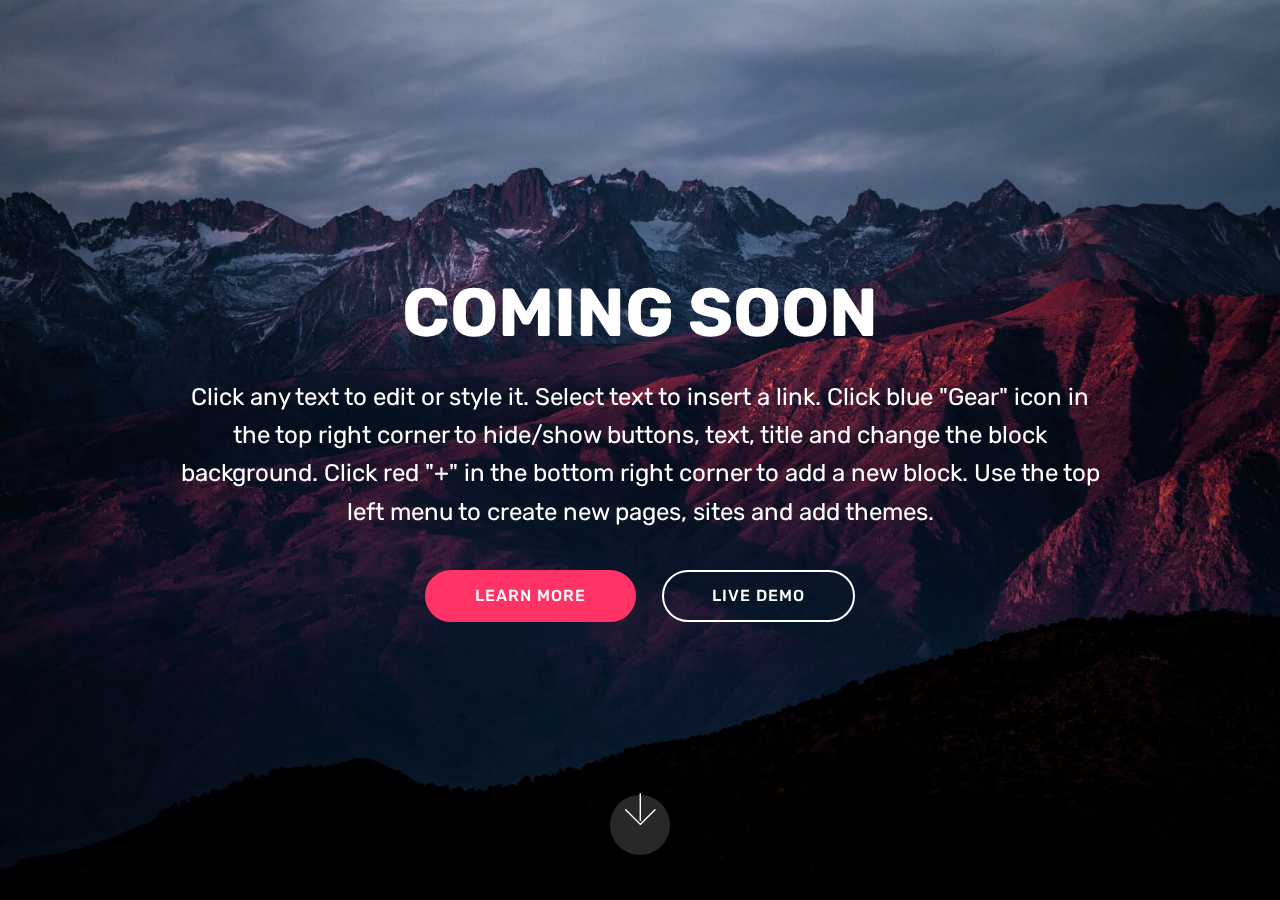
==== commit 83b0679b: "create github pages" ====
--- a/index.html
+++ b/index.html
@@ -6,7 +6,7 @@
   <meta http-equiv="X-UA-Compatible" content="IE=edge">
   <meta name="generator" content="Mobirise v4.6.6, mobirise.com">
   <meta name="viewport" content="width=device-width, initial-scale=1, minimum-scale=1">
-  <link rel="shortcut icon" href="assets/images/logo.png" type="image/x-icon">
+  <link rel="shortcut icon" href="assets/images/logo4.png" type="image/x-icon">
   <meta name="description" content="">
   <title>Home</title>
   <link rel="stylesheet" href="assets/web/assets/mobirise-icons/mobirise-icons.css">
@@ -21,20 +21,26 @@
   
 </head>
 <body>
-  <section class="cid-qOMvavgXPq mbr-fullscreen mbr-parallax-background" id="header1-1">
+  <section class="cid-qOMAVnXCzT mbr-fullscreen mbr-parallax-background" id="header2-0">
 
     
 
     
-    <div class="container text-center" data-stellar-background-ratio=".5">
-      <div class="row slider-wrapper">
-        <div class="col-md-12">
-            <div class="slider-text  slider-text-two">
-              <h2 class="mbr-section-title mbr-fonts-style mbr-bold align-center display-1">Kenton<span>Olson</span></h2>
-              <h4 class="mbr-text mbr-fonts-style align-center display-7">Coming Soon....</h4><h4>
-            </h4></div>
+
+    <div class="container align-center">
+        <div class="row justify-content-md-center">
+            <div class="mbr-white col-md-10">
+                <h1 class="mbr-section-title mbr-bold pb-3 mbr-fonts-style display-1">COMING SOON</h1>
+                
+                <p class="mbr-text pb-3 mbr-fonts-style display-5">
+                    Click any text to edit or style it. Select text to insert a link. Click blue "Gear" icon in the top right corner to hide/show buttons, text, title and change the block background. Click red "+" in the bottom right corner to add a new block. Use the top left menu to create new pages, sites and add themes.
+                </p>
+                <div class="mbr-section-btn">
+                    <a class="btn btn-md btn-secondary display-4" href="https://mobirise.com">LEARN MORE</a>
+                    <a class="btn btn-md btn-white-outline display-4" href="https://mobirise.com">LIVE DEMO</a>
+                </div>
+            </div>
         </div>
-      </div>
     </div>
     <div class="mbr-arrow hidden-sm-down" aria-hidden="true">
         <a href="#next">
@@ -44,7 +50,7 @@
 </section>
 
 
-  <script src="assets/web/assets/jquery/jquery.min.js"></script>
+  <section class="engine"><a href="https://mobirise.ws/n">mobile website creator app</a></section><script src="assets/web/assets/jquery/jquery.min.js"></script>
   <script src="assets/popper/popper.min.js"></script>
   <script src="assets/tether/tether.min.js"></script>
   <script src="assets/bootstrap/js/bootstrap.min.js"></script>
--- a/assets/theme/css/style.css
+++ b/assets/theme/css/style.css
@@ -1,11 +1,4 @@
-.engine {
-	position: absolute;
-	text-indent: -2400px;
-	text-align: center;
-	padding: 0;
-	top: 0;
-	left: -2400px;
-}/*!
+/*!
  * Mobirise v4 theme (https://mobirise.com/)
  * Copyright 2017 Mobirise
  */
@@ -403,8 +396,7 @@
   -webkit-animation: gradient-animation 5s infinite alternate; }
 
 .menu .navbar-brand {
-  display: -webkit-flex;
-  display: flex; }
+  display: -webkit-flex; }
   .menu .navbar-brand span {
     display: flex;
     display: -webkit-flex; }
@@ -424,3 +416,11 @@
     display: -webkit-flex !important; } }
 
 /*# sourceMappingURL=style.css.map */
+.engine {
+	position: absolute;
+	text-indent: -2400px;
+	text-align: center;
+	padding: 0;
+	top: 0;
+	left: -2400px;
+}--- a/assets/mobirise/css/mbr-additional.css
+++ b/assets/mobirise/css/mbr-additional.css
@@ -1,12 +1,10 @@
-@import url(https://fonts.googleapis.com/css?family=Dosis:200,300,400,500,600,700,800);
-@import url(https://fonts.googleapis.com/css?family=Open+Sans:300,300i,400,400i,600,600i,700,700i,800,800i);
+@import url(https://fonts.googleapis.com/css?family=Rubik:300,300i,400,400i,500,500i,700,700i,900,900i);
 
 
 
 
 
 body {
-  font-family: Dosis;
   font-style: normal;
   line-height: 1.5;
 }
@@ -22,35 +20,35 @@
   line-height: 1.6;
 }
 .display-1 {
-  font-family: 'Dosis', sans-serif;
-  font-size: 3.5rem;
+  font-family: 'Rubik', sans-serif;
+  font-size: 4.25rem;
 }
 .display-1 > .mbr-iconfont {
-  font-size: 5.6rem;
+  font-size: 6.8rem;
 }
 .display-2 {
-  font-family: 'Dosis', sans-serif;
-  font-size: 2rem;
+  font-family: 'Rubik', sans-serif;
+  font-size: 3rem;
 }
 .display-2 > .mbr-iconfont {
-  font-size: 3.2rem;
+  font-size: 4.8rem;
 }
 .display-4 {
-  font-family: 'Open Sans', sans-serif;
-  font-size: 0.8rem;
+  font-family: 'Rubik', sans-serif;
+  font-size: 1rem;
 }
 .display-4 > .mbr-iconfont {
-  font-size: 1.28rem;
+  font-size: 1.6rem;
 }
 .display-5 {
-  font-family: 'Dosis', sans-serif;
-  font-size: 1.4rem;
+  font-family: 'Rubik', sans-serif;
+  font-size: 1.5rem;
 }
 .display-5 > .mbr-iconfont {
-  font-size: 2.24rem;
+  font-size: 2.4rem;
 }
 .display-7 {
-  font-family: 'Dosis', sans-serif;
+  font-family: 'Rubik', sans-serif;
   font-size: 1rem;
 }
 .display-7 > .mbr-iconfont {
@@ -63,223 +61,221 @@
 /* 0.65 - min scale variable, may vary */
 @media (max-width: 768px) {
   .display-1 {
-    font-size: 2.8rem;
-    font-size: calc( 1.875rem + (3.5 - 1.875) * ((100vw - 20rem) / (48 - 20)));
-    line-height: calc( 1.4 * (1.875rem + (3.5 - 1.875) * ((100vw - 20rem) / (48 - 20))));
+    font-size: 3.4rem;
+    font-size: calc( 2.1374999999999997rem + (4.25 - 2.1374999999999997) * ((100vw - 20rem) / (48 - 20)));
+    line-height: calc( 1.4 * (2.1374999999999997rem + (4.25 - 2.1374999999999997) * ((100vw - 20rem) / (48 - 20))));
   }
   .display-2 {
-    font-size: 1.6rem;
-    font-size: calc( 1.35rem + (2 - 1.35) * ((100vw - 20rem) / (48 - 20)));
-    line-height: calc( 1.4 * (1.35rem + (2 - 1.35) * ((100vw - 20rem) / (48 - 20))));
+    font-size: 2.4rem;
+    font-size: calc( 1.7rem + (3 - 1.7) * ((100vw - 20rem) / (48 - 20)));
+    line-height: calc( 1.4 * (1.7rem + (3 - 1.7) * ((100vw - 20rem) / (48 - 20))));
   }
   .display-4 {
-    font-size: 0.64rem;
-    font-size: calc( 0.93rem + (0.8 - 0.93) * ((100vw - 20rem) / (48 - 20)));
-    line-height: calc( 1.4 * (0.93rem + (0.8 - 0.93) * ((100vw - 20rem) / (48 - 20))));
+    font-size: 0.8rem;
+    font-size: calc( 1rem + (1 - 1) * ((100vw - 20rem) / (48 - 20)));
+    line-height: calc( 1.4 * (1rem + (1 - 1) * ((100vw - 20rem) / (48 - 20))));
   }
   .display-5 {
-    font-size: 1.12rem;
-    font-size: calc( 1.14rem + (1.4 - 1.14) * ((100vw - 20rem) / (48 - 20)));
-    line-height: calc( 1.4 * (1.14rem + (1.4 - 1.14) * ((100vw - 20rem) / (48 - 20))));
+    font-size: 1.2rem;
+    font-size: calc( 1.175rem + (1.5 - 1.175) * ((100vw - 20rem) / (48 - 20)));
+    line-height: calc( 1.4 * (1.175rem + (1.5 - 1.175) * ((100vw - 20rem) / (48 - 20))));
   }
 }
 /* Buttons */
 .btn {
-  color: initial;
-  border-radius: 0;
-  font-weight: 600;
+  font-weight: 500;
   border-width: 2px;
   font-style: normal;
-  letter-spacing: 2px;
+  letter-spacing: 1px;
   margin: .4rem .8rem;
   white-space: normal;
   -webkit-transition: all 0.3s ease-in-out;
   -moz-transition: all 0.3s ease-in-out;
   transition: all 0.3s ease-in-out;
-  padding: 0.8rem 2rem;
-  border-radius: 0px;
+  padding: 1rem 3rem;
+  border-radius: 3px;
   display: inline-flex;
   align-items: center;
   justify-content: center;
   word-break: break-word;
 }
 .btn-sm {
-  font-weight: 600;
-  letter-spacing: 2px;
+  font-weight: 500;
+  letter-spacing: 1px;
   -webkit-transition: all 0.3s ease-in-out;
   -moz-transition: all 0.3s ease-in-out;
   transition: all 0.3s ease-in-out;
-  padding: 0.5rem 1.5rem;
-  border-radius: 0px;
+  padding: 0.6rem 1.5rem;
+  border-radius: 3px;
 }
 .btn-md {
-  font-weight: 600;
-  letter-spacing: 2px;
+  font-weight: 500;
+  letter-spacing: 1px;
   margin: .4rem .8rem !important;
   -webkit-transition: all 0.3s ease-in-out;
   -moz-transition: all 0.3s ease-in-out;
   transition: all 0.3s ease-in-out;
-  padding: 0.8rem 2rem;
-  border-radius: 0px;
+  padding: 1rem 3rem;
+  border-radius: 3px;
 }
 .btn-lg {
-  font-weight: 600;
-  letter-spacing: 2px;
+  font-weight: 500;
+  letter-spacing: 1px;
   margin: .4rem .8rem !important;
   -webkit-transition: all 0.3s ease-in-out;
   -moz-transition: all 0.3s ease-in-out;
   transition: all 0.3s ease-in-out;
-  padding: 0.8rem 2rem;
-  border-radius: 0px;
+  padding: 1.2rem 3.2rem;
+  border-radius: 3px;
 }
 .bg-primary {
-  background-color: #ffbc00 !important;
+  background-color: #149dcc !important;
 }
 .bg-success {
-  background-color: #36d88a !important;
+  background-color: #f7ed4a !important;
 }
 .bg-info {
-  background-color: #ff4100 !important;
+  background-color: #82786e !important;
 }
 .bg-warning {
-  background-color: #c1c1c1 !important;
+  background-color: #879a9f !important;
 }
 .bg-danger {
-  background-color: #444444 !important;
+  background-color: #b1a374 !important;
 }
 .btn-primary,
-.btn-primary:active,
-.btn-primary.active {
-  background-color: #ffbc00 !important;
-  border-color: #ffbc00 !important;
+.btn-primary:active {
+  background-color: #149dcc !important;
+  border-color: #149dcc !important;
   color: #ffffff !important;
 }
 .btn-primary:hover,
 .btn-primary:focus,
-.btn-primary.focus {
-  color: #ffffff !important;
-  background-color: #b38400 !important;
-  border-color: #b38400 !important;
+.btn-primary.focus,
+.btn-primary.active {
+  color: #ffffff !important;
+  background-color: #0d6786 !important;
+  border-color: #0d6786 !important;
 }
 .btn-primary.disabled,
 .btn-primary:disabled {
   color: #ffffff !important;
-  background-color: #b38400 !important;
-  border-color: #b38400 !important;
+  background-color: #0d6786 !important;
+  border-color: #0d6786 !important;
 }
 .btn-secondary,
-.btn-secondary:active,
-.btn-secondary.active {
-  background-color: #3e97d1 !important;
-  border-color: #3e97d1 !important;
+.btn-secondary:active {
+  background-color: #ff3366 !important;
+  border-color: #ff3366 !important;
   color: #ffffff !important;
 }
 .btn-secondary:hover,
 .btn-secondary:focus,
-.btn-secondary.focus {
-  color: #ffffff !important;
-  background-color: #256e9d !important;
-  border-color: #256e9d !important;
+.btn-secondary.focus,
+.btn-secondary.active {
+  color: #ffffff !important;
+  background-color: #e50039 !important;
+  border-color: #e50039 !important;
 }
 .btn-secondary.disabled,
 .btn-secondary:disabled {
   color: #ffffff !important;
-  background-color: #256e9d !important;
-  border-color: #256e9d !important;
+  background-color: #e50039 !important;
+  border-color: #e50039 !important;
 }
 .btn-info,
-.btn-info:active,
-.btn-info.active {
-  background-color: #ff4100 !important;
-  border-color: #ff4100 !important;
+.btn-info:active {
+  background-color: #82786e !important;
+  border-color: #82786e !important;
   color: #ffffff !important;
 }
 .btn-info:hover,
 .btn-info:focus,
-.btn-info.focus {
-  color: #ffffff !important;
-  background-color: #b32d00 !important;
-  border-color: #b32d00 !important;
+.btn-info.focus,
+.btn-info.active {
+  color: #ffffff !important;
+  background-color: #59524b !important;
+  border-color: #59524b !important;
 }
 .btn-info.disabled,
 .btn-info:disabled {
   color: #ffffff !important;
-  background-color: #b32d00 !important;
-  border-color: #b32d00 !important;
+  background-color: #59524b !important;
+  border-color: #59524b !important;
 }
 .btn-success,
-.btn-success:active,
-.btn-success.active {
-  background-color: #36d88a !important;
-  border-color: #36d88a !important;
-  color: #ffffff !important;
+.btn-success:active {
+  background-color: #f7ed4a !important;
+  border-color: #f7ed4a !important;
+  color: #3f3c03 !important;
 }
 .btn-success:hover,
 .btn-success:focus,
-.btn-success.focus {
-  color: #ffffff !important;
-  background-color: #1fa263 !important;
-  border-color: #1fa263 !important;
+.btn-success.focus,
+.btn-success.active {
+  color: #3f3c03 !important;
+  background-color: #eadd0a !important;
+  border-color: #eadd0a !important;
 }
 .btn-success.disabled,
 .btn-success:disabled {
-  color: #ffffff !important;
-  background-color: #1fa263 !important;
-  border-color: #1fa263 !important;
+  color: #3f3c03 !important;
+  background-color: #eadd0a !important;
+  border-color: #eadd0a !important;
 }
 .btn-warning,
-.btn-warning:active,
-.btn-warning.active {
-  background-color: #c1c1c1 !important;
-  border-color: #c1c1c1 !important;
+.btn-warning:active {
+  background-color: #879a9f !important;
+  border-color: #879a9f !important;
   color: #ffffff !important;
 }
 .btn-warning:hover,
 .btn-warning:focus,
-.btn-warning.focus {
-  color: #ffffff !important;
-  background-color: #9b9b9b !important;
-  border-color: #9b9b9b !important;
+.btn-warning.focus,
+.btn-warning.active {
+  color: #ffffff !important;
+  background-color: #617479 !important;
+  border-color: #617479 !important;
 }
 .btn-warning.disabled,
 .btn-warning:disabled {
   color: #ffffff !important;
-  background-color: #9b9b9b !important;
-  border-color: #9b9b9b !important;
+  background-color: #617479 !important;
+  border-color: #617479 !important;
 }
 .btn-danger,
-.btn-danger:active,
-.btn-danger.active {
-  background-color: #444444 !important;
-  border-color: #444444 !important;
+.btn-danger:active {
+  background-color: #b1a374 !important;
+  border-color: #b1a374 !important;
   color: #ffffff !important;
 }
 .btn-danger:hover,
 .btn-danger:focus,
-.btn-danger.focus {
-  color: #ffffff !important;
-  background-color: #1e1e1e !important;
-  border-color: #1e1e1e !important;
+.btn-danger.focus,
+.btn-danger.active {
+  color: #ffffff !important;
+  background-color: #8b7d4e !important;
+  border-color: #8b7d4e !important;
 }
 .btn-danger.disabled,
 .btn-danger:disabled {
   color: #ffffff !important;
-  background-color: #1e1e1e !important;
-  border-color: #1e1e1e !important;
+  background-color: #8b7d4e !important;
+  border-color: #8b7d4e !important;
 }
 .btn-white {
   color: #333333 !important;
 }
 .btn-white,
-.btn-white:active,
-.btn-white.active {
+.btn-white:active {
   background-color: #ffffff !important;
   border-color: #ffffff !important;
   color: #808080 !important;
 }
 .btn-white:hover,
 .btn-white:focus,
-.btn-white.focus {
+.btn-white.focus,
+.btn-white.active {
   color: #808080 !important;
   background-color: #d9d9d9 !important;
   border-color: #d9d9d9 !important;
@@ -291,15 +287,15 @@
   border-color: #d9d9d9 !important;
 }
 .btn-black,
-.btn-black:active,
-.btn-black.active {
+.btn-black:active {
   background-color: #333333 !important;
   border-color: #333333 !important;
   color: #ffffff !important;
 }
 .btn-black:hover,
 .btn-black:focus,
-.btn-black.focus {
+.btn-black.focus,
+.btn-black.active {
   color: #ffffff !important;
   background-color: #0d0d0d !important;
   border-color: #0d0d0d !important;
@@ -311,136 +307,136 @@
   border-color: #0d0d0d !important;
 }
 .btn-primary-outline,
-.btn-primary-outline:active,
-.btn-primary-outline.active {
+.btn-primary-outline:active {
   background: none;
-  border-color: #997100;
-  color: #997100 !important;
+  border-color: #0b566f;
+  color: #0b566f;
 }
 .btn-primary-outline:hover,
 .btn-primary-outline:focus,
-.btn-primary-outline.focus {
-  color: #ffffff !important;
-  background-color: #ffbc00;
-  border-color: #ffbc00;
+.btn-primary-outline.focus,
+.btn-primary-outline.active {
+  color: #ffffff;
+  background-color: #149dcc;
+  border-color: #149dcc;
 }
 .btn-primary-outline.disabled,
 .btn-primary-outline:disabled {
   color: #ffffff !important;
-  background-color: #ffbc00 !important;
-  border-color: #ffbc00 !important;
+  background-color: #149dcc !important;
+  border-color: #149dcc !important;
 }
 .btn-secondary-outline,
-.btn-secondary-outline:active,
-.btn-secondary-outline.active {
+.btn-secondary-outline:active {
   background: none;
-  border-color: #215f88;
-  color: #215f88 !important;
+  border-color: #cc0033;
+  color: #cc0033;
 }
 .btn-secondary-outline:hover,
 .btn-secondary-outline:focus,
-.btn-secondary-outline.focus {
-  color: #ffffff !important;
-  background-color: #3e97d1;
-  border-color: #3e97d1;
+.btn-secondary-outline.focus,
+.btn-secondary-outline.active {
+  color: #ffffff;
+  background-color: #ff3366;
+  border-color: #ff3366;
 }
 .btn-secondary-outline.disabled,
 .btn-secondary-outline:disabled {
   color: #ffffff !important;
-  background-color: #3e97d1 !important;
-  border-color: #3e97d1 !important;
+  background-color: #ff3366 !important;
+  border-color: #ff3366 !important;
 }
 .btn-info-outline,
-.btn-info-outline:active,
-.btn-info-outline.active {
+.btn-info-outline:active {
   background: none;
-  border-color: #992700;
-  color: #992700 !important;
+  border-color: #4b453f;
+  color: #4b453f;
 }
 .btn-info-outline:hover,
 .btn-info-outline:focus,
-.btn-info-outline.focus {
-  color: #ffffff !important;
-  background-color: #ff4100;
-  border-color: #ff4100;
+.btn-info-outline.focus,
+.btn-info-outline.active {
+  color: #ffffff;
+  background-color: #82786e;
+  border-color: #82786e;
 }
 .btn-info-outline.disabled,
 .btn-info-outline:disabled {
   color: #ffffff !important;
-  background-color: #ff4100 !important;
-  border-color: #ff4100 !important;
+  background-color: #82786e !important;
+  border-color: #82786e !important;
 }
 .btn-success-outline,
-.btn-success-outline:active,
-.btn-success-outline.active {
+.btn-success-outline:active {
   background: none;
-  border-color: #1b8d56;
-  color: #1b8d56 !important;
+  border-color: #d2c609;
+  color: #d2c609;
 }
 .btn-success-outline:hover,
 .btn-success-outline:focus,
-.btn-success-outline.focus {
-  color: #ffffff !important;
-  background-color: #36d88a;
-  border-color: #36d88a;
+.btn-success-outline.focus,
+.btn-success-outline.active {
+  color: #3f3c03;
+  background-color: #f7ed4a;
+  border-color: #f7ed4a;
 }
 .btn-success-outline.disabled,
 .btn-success-outline:disabled {
-  color: #ffffff !important;
-  background-color: #36d88a !important;
-  border-color: #36d88a !important;
+  color: #3f3c03 !important;
+  background-color: #f7ed4a !important;
+  border-color: #f7ed4a !important;
 }
 .btn-warning-outline,
-.btn-warning-outline:active,
-.btn-warning-outline.active {
+.btn-warning-outline:active {
   background: none;
-  border-color: #8e8e8e;
-  color: #8e8e8e !important;
+  border-color: #55666b;
+  color: #55666b;
 }
 .btn-warning-outline:hover,
 .btn-warning-outline:focus,
-.btn-warning-outline.focus {
-  color: #ffffff !important;
-  background-color: #c1c1c1;
-  border-color: #c1c1c1;
+.btn-warning-outline.focus,
+.btn-warning-outline.active {
+  color: #ffffff;
+  background-color: #879a9f;
+  border-color: #879a9f;
 }
 .btn-warning-outline.disabled,
 .btn-warning-outline:disabled {
   color: #ffffff !important;
-  background-color: #c1c1c1 !important;
-  border-color: #c1c1c1 !important;
+  background-color: #879a9f !important;
+  border-color: #879a9f !important;
 }
 .btn-danger-outline,
-.btn-danger-outline:active,
-.btn-danger-outline.active {
+.btn-danger-outline:active {
   background: none;
-  border-color: #111111;
-  color: #111111 !important;
+  border-color: #7a6e45;
+  color: #7a6e45;
 }
 .btn-danger-outline:hover,
 .btn-danger-outline:focus,
-.btn-danger-outline.focus {
-  color: #ffffff !important;
-  background-color: #444444;
-  border-color: #444444;
+.btn-danger-outline.focus,
+.btn-danger-outline.active {
+  color: #ffffff;
+  background-color: #b1a374;
+  border-color: #b1a374;
 }
 .btn-danger-outline.disabled,
 .btn-danger-outline:disabled {
   color: #ffffff !important;
-  background-color: #444444 !important;
-  border-color: #444444 !important;
+  background-color: #b1a374 !important;
+  border-color: #b1a374 !important;
 }
 .btn-black-outline,
-.btn-black-outline:active,
-.btn-black-outline.active {
+.btn-black-outline:active {
   background: none;
   border-color: #000000;
-  color: #000000 !important;
+  color: #000000;
 }
 .btn-black-outline:hover,
 .btn-black-outline:focus,
-.btn-black-outline.focus {
-  color: #ffffff !important;
+.btn-black-outline.focus,
+.btn-black-outline.active {
+  color: #ffffff;
   background-color: #333333;
   border-color: #333333;
 }
@@ -455,32 +451,32 @@
 .btn-white-outline.active {
   background: none;
   border-color: #ffffff;
-  color: #ffffff !important;
+  color: #ffffff;
 }
 .btn-white-outline:hover,
 .btn-white-outline:focus,
 .btn-white-outline.focus {
-  color: #333333 !important;
+  color: #333333;
   background-color: #ffffff;
   border-color: #ffffff;
 }
 .text-primary {
-  color: #ffbc00 !important;
+  color: #149dcc !important;
 }
 .text-secondary {
-  color: #3e97d1 !important;
+  color: #ff3366 !important;
 }
 .text-success {
-  color: #36d88a !important;
+  color: #f7ed4a !important;
 }
 .text-info {
-  color: #ff4100 !important;
+  color: #82786e !important;
 }
 .text-warning {
-  color: #c1c1c1 !important;
+  color: #879a9f !important;
 }
 .text-danger {
-  color: #444444 !important;
+  color: #b1a374 !important;
 }
 .text-white {
   color: #ffffff !important;
@@ -490,27 +486,27 @@
 }
 a.text-primary:hover,
 a.text-primary:focus {
-  color: #997100 !important;
+  color: #0b566f !important;
 }
 a.text-secondary:hover,
 a.text-secondary:focus {
-  color: #215f88 !important;
+  color: #cc0033 !important;
 }
 a.text-success:hover,
 a.text-success:focus {
-  color: #1b8d56 !important;
+  color: #d2c609 !important;
 }
 a.text-info:hover,
 a.text-info:focus {
-  color: #992700 !important;
+  color: #4b453f !important;
 }
 a.text-warning:hover,
 a.text-warning:focus {
-  color: #8e8e8e !important;
+  color: #55666b !important;
 }
 a.text-danger:hover,
 a.text-danger:focus {
-  color: #111111 !important;
+  color: #7a6e45 !important;
 }
 a.text-white:hover,
 a.text-white:focus {
@@ -524,26 +520,40 @@
   background-color: #70c770;
 }
 .alert-info {
-  background-color: #ff4100;
+  background-color: #82786e;
 }
 .alert-warning {
-  background-color: #c1c1c1;
+  background-color: #879a9f;
 }
 .alert-danger {
-  background-color: #444444;
+  background-color: #b1a374;
+}
+.mbr-section-btn a.btn:not(.btn-form) {
+  border-radius: 100px;
 }
 .mbr-section-btn a.btn:not(.btn-form):hover,
 .mbr-section-btn a.btn:not(.btn-form):focus {
   box-shadow: none !important;
 }
+.mbr-section-btn a.btn:not(.btn-form):hover,
+.mbr-section-btn a.btn:not(.btn-form):focus {
+  box-shadow: 0 10px 40px 0 rgba(0, 0, 0, 0.2) !important;
+  -webkit-box-shadow: 0 10px 40px 0 rgba(0, 0, 0, 0.2) !important;
+}
+.mbr-gallery-filter li a {
+  border-radius: 100px !important;
+}
 .mbr-gallery-filter li.active .btn {
-  background-color: #ffbc00;
-  border-color: #ffbc00;
+  background-color: #149dcc;
+  border-color: #149dcc;
   color: #ffffff;
 }
 .mbr-gallery-filter li.active .btn:focus {
   box-shadow: none;
 }
+.nav-tabs .nav-link {
+  border-radius: 100px !important;
+}
 .btn-form {
   border-radius: 0;
 }
@@ -552,45 +562,38 @@
 }
 a,
 a:hover {
-  color: #ffbc00;
+  color: #149dcc;
 }
 .mbr-plan-header.bg-primary .mbr-plan-subtitle,
 .mbr-plan-header.bg-primary .mbr-plan-price-desc {
-  color: #fff2cc;
+  color: #b4e6f8;
 }
 .mbr-plan-header.bg-success .mbr-plan-subtitle,
 .mbr-plan-header.bg-success .mbr-plan-price-desc {
-  color: #e1f9ed;
+  color: #ffffff;
 }
 .mbr-plan-header.bg-info .mbr-plan-subtitle,
 .mbr-plan-header.bg-info .mbr-plan-price-desc {
-  color: #ffd9cc;
+  color: #beb8b2;
 }
 .mbr-plan-header.bg-warning .mbr-plan-subtitle,
 .mbr-plan-header.bg-warning .mbr-plan-price-desc {
-  color: #ffffff;
+  color: #ced6d8;
 }
 .mbr-plan-header.bg-danger .mbr-plan-subtitle,
 .mbr-plan-header.bg-danger .mbr-plan-price-desc {
-  color: #b7b7b7;
+  color: #dfd9c6;
 }
 /* Scroll to top button*/
 .scrollToTop_wraper {
-  opacity: 0 !important;
-}
-#scrollToTop a {
-  background: #444444;
-  opacity: .5;
-}
-#scrollToTop a:hover {
-  opacity: .7;
+  display: none;
 }
 #scrollToTop a i:before {
   content: '';
   position: absolute;
   height: 40%;
   top: 25%;
-  background: #ffffff;
+  background: #fff;
   width: 2px;
   left: calc(50% - 1px);
 }
@@ -598,8 +601,8 @@
   content: '';
   position: absolute;
   display: block;
-  border-top: 2px solid #ffffff;
-  border-right: 2px solid #ffffff;
+  border-top: 2px solid #fff;
+  border-right: 2px solid #fff;
   width: 40%;
   height: 40%;
   left: 30%;
@@ -610,16 +613,8 @@
 .note-check a[data-value=Rubik] {
   font-style: normal;
 }
-.mbr-arrow {
-  background-color: #444444;
-  opacity: .5;
-  transition: .3s;
-}
 .mbr-arrow a {
   color: #ffffff;
-}
-.mbr-arrow:hover {
-  opacity: .7;
 }
 @media (max-width: 767px) {
   .mbr-arrow {
@@ -658,7 +653,7 @@
   background-color: #f5f5f5;
   box-shadow: none;
   color: #565656;
-  font-family: 'Dosis', sans-serif;
+  font-family: 'Rubik', sans-serif;
   font-size: 1rem;
   line-height: 1.43;
   min-height: 3.5em;
@@ -689,7 +684,7 @@
   padding: 10px 0 10px 20px;
   font-size: 1.09rem;
   position: relative;
-  border-color: #ffbc00;
+  border-color: #149dcc;
   border-width: 3px;
 }
 ul,
@@ -718,6 +713,45 @@
 /* Forms */
 .mbr-form .btn {
   margin: .4rem 0;
+}
+.mbr-form .input-group-btn a.btn {
+  border-radius: 100px !important;
+}
+.mbr-form .input-group-btn a.btn:hover {
+  box-shadow: 0 10px 40px 0 rgba(0, 0, 0, 0.2);
+}
+.mbr-form .input-group-btn button[type="submit"] {
+  border-radius: 100px !important;
+  padding: 1rem 3rem;
+}
+.mbr-form .input-group-btn button[type="submit"]:hover {
+  box-shadow: 0 10px 40px 0 rgba(0, 0, 0, 0.2);
+}
+.form2 .form-control {
+  border-top-left-radius: 100px;
+  border-bottom-left-radius: 100px;
+}
+.form2 .input-group-btn a.btn {
+  border-top-left-radius: 0 !important;
+  border-bottom-left-radius: 0 !important;
+}
+.form2 .input-group-btn button[type="submit"] {
+  border-top-left-radius: 0 !important;
+  border-bottom-left-radius: 0 !important;
+}
+.form3 input[type="email"] {
+  border-radius: 100px !important;
+}
+@media (max-width: 349px) {
+  .form2 input[type="email"] {
+    border-radius: 100px !important;
+  }
+  .form2 .input-group-btn a.btn {
+    border-radius: 100px !important;
+  }
+  .form2 .input-group-btn button[type="submit"] {
+    border-radius: 100px !important;
+  }
 }
 @media (max-width: 767px) {
   .btn {
@@ -738,7 +772,7 @@
   text-align: center;
   position: relative;
   border: 2px solid #c0a375;
-  border-color: #ffbc00;
+  border-color: #149dcc;
   color: #232323;
   cursor: pointer;
 }
@@ -749,7 +783,7 @@
 }
 .btn-social:hover {
   color: #fff;
-  background: #ffbc00;
+  background: #149dcc;
 }
 .btn-social + .btn {
   margin-left: .1rem;
@@ -757,13 +791,567 @@
 /* Footer */
 .mbr-footer-content li::before,
 .mbr-footer .mbr-contacts li::before {
-  background: #ffbc00;
+  background: #149dcc;
 }
 .mbr-footer-content li a:hover,
 .mbr-footer .mbr-contacts li a:hover {
-  color: #ffbc00;
+  color: #149dcc;
+}
+.footer3 input[type="email"],
+.footer4 input[type="email"] {
+  border-radius: 100px !important;
+}
+.footer3 .input-group-btn a.btn,
+.footer4 .input-group-btn a.btn {
+  border-radius: 100px !important;
+}
+.footer3 .input-group-btn button[type="submit"],
+.footer4 .input-group-btn button[type="submit"] {
+  border-radius: 100px !important;
 }
 /* Headers*/
+.header13 .form-inline input[type="email"],
+.header14 .form-inline input[type="email"] {
+  border-radius: 100px;
+}
+.header13 .form-inline input[type="text"],
+.header14 .form-inline input[type="text"] {
+  border-radius: 100px;
+}
+.header13 .form-inline input[type="tel"],
+.header14 .form-inline input[type="tel"] {
+  border-radius: 100px;
+}
+.header13 .form-inline a.btn,
+.header14 .form-inline a.btn {
+  border-radius: 100px;
+}
+.header13 .form-inline button,
+.header14 .form-inline button {
+  border-radius: 100px !important;
+}
+.offset-1 {
+  margin-left: 8.33333%;
+}
+.offset-2 {
+  margin-left: 16.66667%;
+}
+.offset-3 {
+  margin-left: 25%;
+}
+.offset-4 {
+  margin-left: 33.33333%;
+}
+.offset-5 {
+  margin-left: 41.66667%;
+}
+.offset-6 {
+  margin-left: 50%;
+}
+.offset-7 {
+  margin-left: 58.33333%;
+}
+.offset-8 {
+  margin-left: 66.66667%;
+}
+.offset-9 {
+  margin-left: 75%;
+}
+.offset-10 {
+  margin-left: 83.33333%;
+}
+.offset-11 {
+  margin-left: 91.66667%;
+}
+@media (min-width: 576px) {
+  .offset-sm-0 {
+    margin-left: 0%;
+  }
+  .offset-sm-1 {
+    margin-left: 8.33333%;
+  }
+  .offset-sm-2 {
+    margin-left: 16.66667%;
+  }
+  .offset-sm-3 {
+    margin-left: 25%;
+  }
+  .offset-sm-4 {
+    margin-left: 33.33333%;
+  }
+  .offset-sm-5 {
+    margin-left: 41.66667%;
+  }
+  .offset-sm-6 {
+    margin-left: 50%;
+  }
+  .offset-sm-7 {
+    margin-left: 58.33333%;
+  }
+  .offset-sm-8 {
+    margin-left: 66.66667%;
+  }
+  .offset-sm-9 {
+    margin-left: 75%;
+  }
+  .offset-sm-10 {
+    margin-left: 83.33333%;
+  }
+  .offset-sm-11 {
+    margin-left: 91.66667%;
+  }
+}
+@media (min-width: 768px) {
+  .offset-md-0 {
+    margin-left: 0%;
+  }
+  .offset-md-1 {
+    margin-left: 8.33333%;
+  }
+  .offset-md-2 {
+    margin-left: 16.66667%;
+  }
+  .offset-md-3 {
+    margin-left: 25%;
+  }
+  .offset-md-4 {
+    margin-left: 33.33333%;
+  }
+  .offset-md-5 {
+    margin-left: 41.66667%;
+  }
+  .offset-md-6 {
+    margin-left: 50%;
+  }
+  .offset-md-7 {
+    margin-left: 58.33333%;
+  }
+  .offset-md-8 {
+    margin-left: 66.66667%;
+  }
+  .offset-md-9 {
+    margin-left: 75%;
+  }
+  .offset-md-10 {
+    margin-left: 83.33333%;
+  }
+  .offset-md-11 {
+    margin-left: 91.66667%;
+  }
+}
+@media (min-width: 992px) {
+  .offset-lg-0 {
+    margin-left: 0%;
+  }
+  .offset-lg-1 {
+    margin-left: 8.33333%;
+  }
+  .offset-lg-2 {
+    margin-left: 16.66667%;
+  }
+  .offset-lg-3 {
+    margin-left: 25%;
+  }
+  .offset-lg-4 {
+    margin-left: 33.33333%;
+  }
+  .offset-lg-5 {
+    margin-left: 41.66667%;
+  }
+  .offset-lg-6 {
+    margin-left: 50%;
+  }
+  .offset-lg-7 {
+    margin-left: 58.33333%;
+  }
+  .offset-lg-8 {
+    margin-left: 66.66667%;
+  }
+  .offset-lg-9 {
+    margin-left: 75%;
+  }
+  .offset-lg-10 {
+    margin-left: 83.33333%;
+  }
+  .offset-lg-11 {
+    margin-left: 91.66667%;
+  }
+}
+@media (min-width: 1200px) {
+  .offset-xl-0 {
+    margin-left: 0%;
+  }
+  .offset-xl-1 {
+    margin-left: 8.33333%;
+  }
+  .offset-xl-2 {
+    margin-left: 16.66667%;
+  }
+  .offset-xl-3 {
+    margin-left: 25%;
+  }
+  .offset-xl-4 {
+    margin-left: 33.33333%;
+  }
+  .offset-xl-5 {
+    margin-left: 41.66667%;
+  }
+  .offset-xl-6 {
+    margin-left: 50%;
+  }
+  .offset-xl-7 {
+    margin-left: 58.33333%;
+  }
+  .offset-xl-8 {
+    margin-left: 66.66667%;
+  }
+  .offset-xl-9 {
+    margin-left: 75%;
+  }
+  .offset-xl-10 {
+    margin-left: 83.33333%;
+  }
+  .offset-xl-11 {
+    margin-left: 91.66667%;
+  }
+}
+.navbar-toggler {
+  -webkit-align-self: flex-start;
+  -ms-flex-item-align: start;
+  align-self: flex-start;
+  padding: 0.25rem 0.75rem;
+  font-size: 1.25rem;
+  line-height: 1;
+  background: transparent;
+  border: 1px solid transparent;
+  -webkit-border-radius: 0.25rem;
+  border-radius: 0.25rem;
+}
+.navbar-toggler:focus,
+.navbar-toggler:hover {
+  text-decoration: none;
+}
+.navbar-toggler-icon {
+  display: inline-block;
+  width: 1.5em;
+  height: 1.5em;
+  vertical-align: middle;
+  content: "";
+  background: no-repeat center center;
+  -webkit-background-size: 100% 100%;
+  -o-background-size: 100% 100%;
+  background-size: 100% 100%;
+}
+.navbar-toggler-left {
+  position: absolute;
+  left: 1rem;
+}
+.navbar-toggler-right {
+  position: absolute;
+  right: 1rem;
+}
+@media (max-width: 575px) {
+  .navbar-toggleable .navbar-nav .dropdown-menu {
+    position: static;
+    float: none;
+  }
+  .navbar-toggleable > .container {
+    padding-right: 0;
+    padding-left: 0;
+  }
+}
+@media (min-width: 576px) {
+  .navbar-toggleable {
+    -webkit-box-orient: horizontal;
+    -webkit-box-direction: normal;
+    -webkit-flex-direction: row;
+    -ms-flex-direction: row;
+    flex-direction: row;
+    -webkit-flex-wrap: nowrap;
+    -ms-flex-wrap: nowrap;
+    flex-wrap: nowrap;
+    -webkit-box-align: center;
+    -webkit-align-items: center;
+    -ms-flex-align: center;
+    align-items: center;
+  }
+  .navbar-toggleable .navbar-nav {
+    -webkit-box-orient: horizontal;
+    -webkit-box-direction: normal;
+    -webkit-flex-direction: row;
+    -ms-flex-direction: row;
+    flex-direction: row;
+  }
+  .navbar-toggleable .navbar-nav .nav-link {
+    padding-right: .5rem;
+    padding-left: .5rem;
+  }
+  .navbar-toggleable > .container {
+    display: -webkit-box;
+    display: -webkit-flex;
+    display: -ms-flexbox;
+    display: flex;
+    -webkit-flex-wrap: nowrap;
+    -ms-flex-wrap: nowrap;
+    flex-wrap: nowrap;
+    -webkit-box-align: center;
+    -webkit-align-items: center;
+    -ms-flex-align: center;
+    align-items: center;
+  }
+  .navbar-toggleable .navbar-collapse {
+    display: -webkit-box !important;
+    display: -webkit-flex !important;
+    display: -ms-flexbox !important;
+    display: flex !important;
+    width: 100%;
+  }
+  .navbar-toggleable .navbar-toggler {
+    display: none;
+  }
+}
+@media (max-width: 767px) {
+  .navbar-toggleable-sm .navbar-nav .dropdown-menu {
+    position: static;
+    float: none;
+  }
+  .navbar-toggleable-sm > .container {
+    padding-right: 0;
+    padding-left: 0;
+  }
+}
+@media (min-width: 768px) {
+  .navbar-toggleable-sm {
+    -webkit-box-orient: horizontal;
+    -webkit-box-direction: normal;
+    -webkit-flex-direction: row;
+    -ms-flex-direction: row;
+    flex-direction: row;
+    -webkit-flex-wrap: nowrap;
+    -ms-flex-wrap: nowrap;
+    flex-wrap: nowrap;
+    -webkit-box-align: center;
+    -webkit-align-items: center;
+    -ms-flex-align: center;
+    align-items: center;
+  }
+  .navbar-toggleable-sm .navbar-nav {
+    -webkit-box-orient: horizontal;
+    -webkit-box-direction: normal;
+    -webkit-flex-direction: row;
+    -ms-flex-direction: row;
+    flex-direction: row;
+  }
+  .navbar-toggleable-sm .navbar-nav .nav-link {
+    padding-right: .5rem;
+    padding-left: .5rem;
+  }
+  .navbar-toggleable-sm > .container {
+    display: -webkit-box;
+    display: -webkit-flex;
+    display: -ms-flexbox;
+    display: flex;
+    -webkit-flex-wrap: nowrap;
+    -ms-flex-wrap: nowrap;
+    flex-wrap: nowrap;
+    -webkit-box-align: center;
+    -webkit-align-items: center;
+    -ms-flex-align: center;
+    align-items: center;
+  }
+  .navbar-toggleable-sm .navbar-collapse {
+    display: -webkit-box !important;
+    display: -webkit-flex !important;
+    display: -ms-flexbox !important;
+    display: flex !important;
+    width: 100%;
+  }
+  .navbar-toggleable-sm .navbar-toggler {
+    display: none;
+  }
+}
+@media (max-width: 991px) {
+  .navbar-toggleable-md .navbar-nav .dropdown-menu {
+    position: static;
+    float: none;
+  }
+  .navbar-toggleable-md > .container {
+    padding-right: 0;
+    padding-left: 0;
+  }
+}
+@media (min-width: 992px) {
+  .navbar-toggleable-md {
+    -webkit-box-orient: horizontal;
+    -webkit-box-direction: normal;
+    -webkit-flex-direction: row;
+    -ms-flex-direction: row;
+    flex-direction: row;
+    -webkit-flex-wrap: nowrap;
+    -ms-flex-wrap: nowrap;
+    flex-wrap: nowrap;
+    -webkit-box-align: center;
+    -webkit-align-items: center;
+    -ms-flex-align: center;
+    align-items: center;
+  }
+  .navbar-toggleable-md .navbar-nav {
+    -webkit-box-orient: horizontal;
+    -webkit-box-direction: normal;
+    -webkit-flex-direction: row;
+    -ms-flex-direction: row;
+    flex-direction: row;
+  }
+  .navbar-toggleable-md .navbar-nav .nav-link {
+    padding-right: .5rem;
+    padding-left: .5rem;
+  }
+  .navbar-toggleable-md > .container {
+    display: -webkit-box;
+    display: -webkit-flex;
+    display: -ms-flexbox;
+    display: flex;
+    -webkit-flex-wrap: nowrap;
+    -ms-flex-wrap: nowrap;
+    flex-wrap: nowrap;
+    -webkit-box-align: center;
+    -webkit-align-items: center;
+    -ms-flex-align: center;
+    align-items: center;
+  }
+  .navbar-toggleable-md .navbar-collapse {
+    display: -webkit-box !important;
+    display: -webkit-flex !important;
+    display: -ms-flexbox !important;
+    display: flex !important;
+    width: 100%;
+  }
+  .navbar-toggleable-md .navbar-toggler {
+    display: none;
+  }
+}
+@media (max-width: 1199px) {
+  .navbar-toggleable-lg .navbar-nav .dropdown-menu {
+    position: static;
+    float: none;
+  }
+  .navbar-toggleable-lg > .container {
+    padding-right: 0;
+    padding-left: 0;
+  }
+}
+@media (min-width: 1200px) {
+  .navbar-toggleable-lg {
+    -webkit-box-orient: horizontal;
+    -webkit-box-direction: normal;
+    -webkit-flex-direction: row;
+    -ms-flex-direction: row;
+    flex-direction: row;
+    -webkit-flex-wrap: nowrap;
+    -ms-flex-wrap: nowrap;
+    flex-wrap: nowrap;
+    -webkit-box-align: center;
+    -webkit-align-items: center;
+    -ms-flex-align: center;
+    align-items: center;
+  }
+  .navbar-toggleable-lg .navbar-nav {
+    -webkit-box-orient: horizontal;
+    -webkit-box-direction: normal;
+    -webkit-flex-direction: row;
+    -ms-flex-direction: row;
+    flex-direction: row;
+  }
+  .navbar-toggleable-lg .navbar-nav .nav-link {
+    padding-right: .5rem;
+    padding-left: .5rem;
+  }
+  .navbar-toggleable-lg > .container {
+    display: -webkit-box;
+    display: -webkit-flex;
+    display: -ms-flexbox;
+    display: flex;
+    -webkit-flex-wrap: nowrap;
+    -ms-flex-wrap: nowrap;
+    flex-wrap: nowrap;
+    -webkit-box-align: center;
+    -webkit-align-items: center;
+    -ms-flex-align: center;
+    align-items: center;
+  }
+  .navbar-toggleable-lg .navbar-collapse {
+    display: -webkit-box !important;
+    display: -webkit-flex !important;
+    display: -ms-flexbox !important;
+    display: flex !important;
+    width: 100%;
+  }
+  .navbar-toggleable-lg .navbar-toggler {
+    display: none;
+  }
+}
+.navbar-toggleable-xl {
+  -webkit-box-orient: horizontal;
+  -webkit-box-direction: normal;
+  -webkit-flex-direction: row;
+  -ms-flex-direction: row;
+  flex-direction: row;
+  -webkit-flex-wrap: nowrap;
+  -ms-flex-wrap: nowrap;
+  flex-wrap: nowrap;
+  -webkit-box-align: center;
+  -webkit-align-items: center;
+  -ms-flex-align: center;
+  align-items: center;
+}
+.navbar-toggleable-xl .navbar-nav .dropdown-menu {
+  position: static;
+  float: none;
+}
+.navbar-toggleable-xl > .container {
+  padding-right: 0;
+  padding-left: 0;
+}
+.navbar-toggleable-xl .navbar-nav {
+  -webkit-box-orient: horizontal;
+  -webkit-box-direction: normal;
+  -webkit-flex-direction: row;
+  -ms-flex-direction: row;
+  flex-direction: row;
+}
+.navbar-toggleable-xl .navbar-nav .nav-link {
+  padding-right: .5rem;
+  padding-left: .5rem;
+}
+.navbar-toggleable-xl > .container {
+  display: -webkit-box;
+  display: -webkit-flex;
+  display: -ms-flexbox;
+  display: flex;
+  -webkit-flex-wrap: nowrap;
+  -ms-flex-wrap: nowrap;
+  flex-wrap: nowrap;
+  -webkit-box-align: center;
+  -webkit-align-items: center;
+  -ms-flex-align: center;
+  align-items: center;
+}
+.navbar-toggleable-xl .navbar-collapse {
+  display: -webkit-box !important;
+  display: -webkit-flex !important;
+  display: -ms-flexbox !important;
+  display: flex !important;
+  width: 100%;
+}
+.navbar-toggleable-xl .navbar-toggler {
+  display: none;
+}
+.card-img {
+  width: auto;
+}
+.menu .navbar.collapsed:not(.beta-menu) {
+  flex-direction: column;
+}
 .carousel-item.active,
 .carousel-item-next,
 .carousel-item-prev {
@@ -784,32 +1372,6 @@
 .dropup .dropdown-toggle::after {
   display: none;
 }
-.cid-qOMvavgXPq {
-  background-image: url("../../../assets/images/background7.jpg");
-}
-.cid-qOMvavgXPq .slider-text-two {
-  background: rgba(255, 255, 255, 0.8) none repeat scroll 0 0;
-  display: inline-block;
-  outline: 1px solid rgba(0, 0, 0, 0.2);
-  outline-offset: -15px;
-  padding: 65px 50px;
-  position: relative;
-  text-align: center;
-}
-.cid-qOMvavgXPq .mbr-section-title {
-  color: #232323;
-}
-.cid-qOMvavgXPq .mbr-section-title span {
-  color: #ffbc00;
-}
-.cid-qOMvavgXPq .mbr-text {
-  color: #232323;
-  letter-spacing: 5px;
-  font-weight: 100;
-}
-@media screen and (-ms-high-contrast: active), (-ms-high-contrast: none) {
-  .cid-qOMvavgXPq .slider-text-two {
-    outline: 15px solid rgba(255, 255, 255, 0.8);
-    border: 1px solid rgba(0, 0, 0, 0.2);
-  }
-}
+.cid-qOMAVnXCzT {
+  background-image: url("../../../assets/images/jumbotron.jpg");
+}
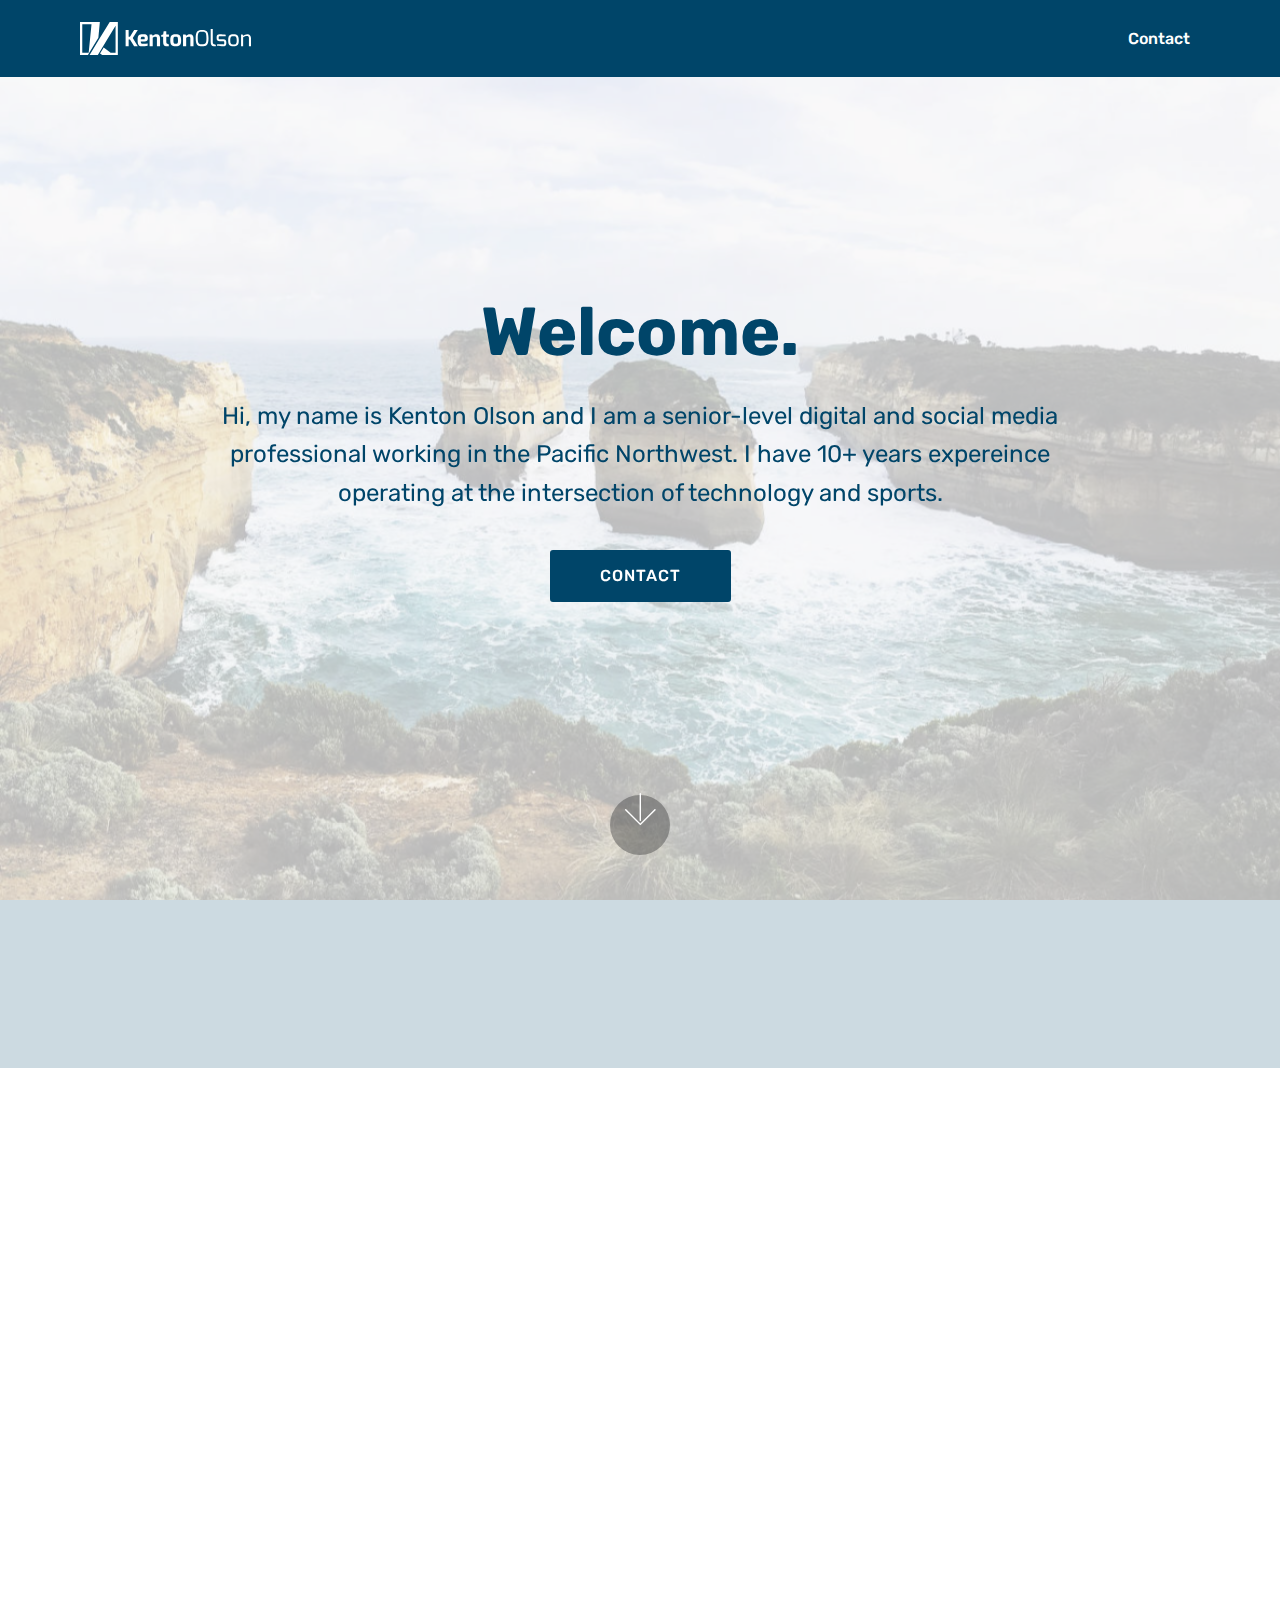
==== commit b4434ada: "create github pages" ====
--- a/index.html
+++ b/index.html
@@ -6,7 +6,7 @@
   <meta http-equiv="X-UA-Compatible" content="IE=edge">
   <meta name="generator" content="Mobirise v4.6.6, mobirise.com">
   <meta name="viewport" content="width=device-width, initial-scale=1, minimum-scale=1">
-  <link rel="shortcut icon" href="assets/images/logo4.png" type="image/x-icon">
+  <link rel="shortcut icon" href="assets/images/kenton-olson.svg" type="image/x-icon">
   <meta name="description" content="">
   <title>Home</title>
   <link rel="stylesheet" href="assets/web/assets/mobirise-icons/mobirise-icons.css">
@@ -14,6 +14,10 @@
   <link rel="stylesheet" href="assets/bootstrap/css/bootstrap.min.css">
   <link rel="stylesheet" href="assets/bootstrap/css/bootstrap-grid.min.css">
   <link rel="stylesheet" href="assets/bootstrap/css/bootstrap-reboot.min.css">
+  <link rel="stylesheet" href="assets/animatecss/animate.min.css">
+  <link rel="stylesheet" href="assets/dropdown/css/style.css">
+  <link rel="stylesheet" href="assets/style.css">
+  <link rel="stylesheet" href="assets/slick.css">
   <link rel="stylesheet" href="assets/theme/css/style.css">
   <link rel="stylesheet" href="assets/mobirise/css/mbr-additional.css" type="text/css">
   
@@ -21,24 +25,56 @@
   
 </head>
 <body>
-  <section class="cid-qOMAVnXCzT mbr-fullscreen mbr-parallax-background" id="header2-0">
+  <section class="menu cid-qOMEAjNlb5" once="menu" id="menu1-0">
 
     
 
+    <nav class="navbar navbar-expand beta-menu navbar-dropdown align-items-center navbar-fixed-top navbar-toggleable-sm">
+        <button class="navbar-toggler navbar-toggler-right" type="button" data-toggle="collapse" data-target="#navbarSupportedContent" aria-controls="navbarSupportedContent" aria-expanded="false" aria-label="Toggle navigation">
+            <div class="hamburger">
+                <span></span>
+                <span></span>
+                <span></span>
+                <span></span>
+            </div>
+        </button>
+        <div class="menu-logo">
+            <div class="navbar-brand">
+                <span class="navbar-logo">
+                    <a href="http://kentonolson.com">
+                         <img src="assets/images/kenton-olson.svg" alt="Mobirise" title="" style="height: 2.1rem;">
+                    </a>
+                </span>
+                
+            </div>
+        </div>
+        <div class="collapse navbar-collapse" id="navbarSupportedContent">
+            <ul class="navbar-nav nav-dropdown nav-right" data-app-modern-menu="true"><li class="nav-item">
+                    <a class="nav-link link text-white display-4" href="https://mobirise.com"></a>
+                </li>
+                <li class="nav-item">
+                    <a class="nav-link link text-white display-4" href="index.html#form1-1">
+                        
+                        Contact</a>
+                </li></ul>
+            
+        </div>
+    </nav>
+</section>
+
+<section class="engine"><a href="https://mobirise.ws/e">best web building software</a></section><section class="cid-qOMJ0nfcbM mbr-fullscreen mbr-parallax-background" id="header2-2">
+
     
+
+    <div class="mbr-overlay" style="opacity: 0.7; background-color: rgb(255, 255, 255);"></div>
 
     <div class="container align-center">
         <div class="row justify-content-md-center">
             <div class="mbr-white col-md-10">
-                <h1 class="mbr-section-title mbr-bold pb-3 mbr-fonts-style display-1">COMING SOON</h1>
+                <h1 class="mbr-section-title mbr-bold pb-3 mbr-fonts-style display-1">Welcome.</h1>
                 
-                <p class="mbr-text pb-3 mbr-fonts-style display-5">
-                    Click any text to edit or style it. Select text to insert a link. Click blue "Gear" icon in the top right corner to hide/show buttons, text, title and change the block background. Click red "+" in the bottom right corner to add a new block. Use the top left menu to create new pages, sites and add themes.
-                </p>
-                <div class="mbr-section-btn">
-                    <a class="btn btn-md btn-secondary display-4" href="https://mobirise.com">LEARN MORE</a>
-                    <a class="btn btn-md btn-white-outline display-4" href="https://mobirise.com">LIVE DEMO</a>
-                </div>
+                <p class="mbr-text pb-3 mbr-fonts-style display-5">Hi, my name is Kenton Olson and I am a senior-level digital and social media professional working in the Pacific Northwest. I have 10+ years expereince operating at the intersection of technology and sports.</p>
+                <div class="mbr-section-btn"><a class="btn btn-md btn-secondary display-4" href="index.html#form1-1">CONTACT</a></div>
             </div>
         </div>
     </div>
@@ -49,15 +85,85 @@
     </div>
 </section>
 
+<section class="mbr-instagram-feed" data-rows="2" data-per-row-slider="" data-spacing="5" data-full-width="" data-token="128754.727bfe1.0b22aaa4a0604a8989c03759fec3d285" data-per-row-grid="5" id="instagram-feed-block-3" data-rv-view="544" style="background-color: rgb(0, 69, 105); padding-top: 40px; padding-bottom: 40px;">
+    
+    <div class="container container_toggle">
+        <div class="row">
+            <div class="col">
+                <div class="inst">
+                    <h1 class="inst__title align-center mbr-fonts-style display-2">@KentonO on Instagram</h1>
+                    <div class="inst__content"></div>
+                    
+                </div>
+            </div>
+        </div>
+    </div>
+</section>
 
-  <section class="engine"><a href="https://mobirise.ws/n">mobile website creator app</a></section><script src="assets/web/assets/jquery/jquery.min.js"></script>
+<section class="mbr-section form1 cid-qOMHa8Oc3E" id="form1-1">
+
+    
+
+    
+    <div class="container">
+        <div class="row justify-content-center">
+            <div class="title col-12 col-lg-8">
+                <h2 class="mbr-section-title align-center pb-3 mbr-fonts-style display-2">
+                    Contact</h2>
+                <h3 class="mbr-section-subtitle align-center mbr-light pb-3 mbr-fonts-style display-5">Have a question? Please reach out to me via the form below or via social media.</h3>
+            </div>
+        </div>
+    </div>
+    <div class="container">
+        <div class="row justify-content-center">
+            <div class="media-container-column col-lg-8" data-form-type="formoid">
+                    <div data-form-alert="" hidden="">Thank you for reaching out. I will follow up shortly.</div>
+            
+                    <form class="mbr-form" action="https://mobirise.com/" method="post" data-form-title="Mobirise Form"><input type="hidden" name="email" data-form-email="true" value="cCgpApKUHNFiv3V0DZ5FlByV3L6MpIpmawxLIsmRUIH3e71CipwHiILdXBR4CIrLlO1KUFODIwRviAwUhZXDuY9Qim2QWR5sI2+TIUx0RCnA6m7zmFynrp7yJfSHqAHh" data-form-field="Email">
+                        <div class="row row-sm-offset">
+                            <div class="col-md-4 multi-horizontal" data-for="name">
+                                <div class="form-group">
+                                    <label class="form-control-label mbr-fonts-style display-7" for="name-form1-1">Name</label>
+                                    <input type="text" class="form-control" name="name" data-form-field="Name" required="" id="name-form1-1">
+                                </div>
+                            </div>
+                            <div class="col-md-4 multi-horizontal" data-for="email">
+                                <div class="form-group">
+                                    <label class="form-control-label mbr-fonts-style display-7" for="email-form1-1">Email</label>
+                                    <input type="email" class="form-control" name="email" data-form-field="Email" required="" id="email-form1-1">
+                                </div>
+                            </div>
+                            
+                        </div>
+                        <div class="form-group" data-for="message">
+                            <label class="form-control-label mbr-fonts-style display-7" for="message-form1-1">Message</label>
+                            <textarea type="text" class="form-control" name="message" rows="7" data-form-field="Message" id="message-form1-1"></textarea>
+                        </div>
+            
+                        <span class="input-group-btn"><button href="" type="submit" class="btn btn-form btn-secondary display-4">CONTACT KENTON</button></span>
+                    </form>
+            </div>
+        </div>
+    </div>
+</section>
+
+
+  <script src="assets/web/assets/jquery/jquery.min.js"></script>
   <script src="assets/popper/popper.min.js"></script>
   <script src="assets/tether/tether.min.js"></script>
   <script src="assets/bootstrap/js/bootstrap.min.js"></script>
   <script src="assets/smoothscroll/smooth-scroll.js"></script>
   <script src="assets/parallax/jarallax.min.js"></script>
+  <script src="assets/viewportchecker/jquery.viewportchecker.js"></script>
+  <script src="assets/dropdown/js/script.min.js"></script>
+  <script src="assets/touchswipe/jquery.touch-swipe.min.js"></script>
+  <script src="assets/index.js"></script>
+  <script src="assets/slick.min.js"></script>
   <script src="assets/theme/js/script.js"></script>
+  <script src="assets/formoid/formoid.min.js"></script>
   
   
-</body>
+ <div id="scrollToTop" class="scrollToTop mbr-arrow-up"><a style="text-align: center;"><i></i></a></div>
+    <input name="animation" type="hidden">
+  </body>
 </html>--- a/assets/dropdown/css/style.css
+++ b/assets/dropdown/css/style.css
@@ -0,0 +1,265 @@
+.navbar-dropdown {
+  left: 0;
+  padding: 0;
+  position: absolute;
+  right: 0;
+  top: 0;
+  transition: all 0.45s ease;
+  z-index: 1030;
+  background: #282828; }
+  .navbar-dropdown .navbar-logo {
+    margin-right: 0.8rem;
+    transition: margin 0.3s ease-in-out;
+    vertical-align: middle; }
+    .navbar-dropdown .navbar-logo img {
+      height: 3.125rem;
+      transition: all 0.3s ease-in-out; }
+    .navbar-dropdown .navbar-logo.mbr-iconfont {
+      font-size: 3.125rem;
+      line-height: 3.125rem; }
+  .navbar-dropdown .navbar-caption {
+    font-weight: 700;
+    white-space: normal;
+    vertical-align: -4px;
+    line-height: 3.125rem !important; }
+    .navbar-dropdown .navbar-caption, .navbar-dropdown .navbar-caption:hover {
+      color: inherit;
+      text-decoration: none; }
+  .navbar-dropdown .mbr-iconfont + .navbar-caption {
+    vertical-align: -1px; }
+  .navbar-dropdown.navbar-fixed-top {
+    position: fixed; }
+  .navbar-dropdown .navbar-brand span {
+    vertical-align: -4px; }
+  .navbar-dropdown.bg-color.transparent {
+    background: none; }
+  .navbar-dropdown.navbar-short .navbar-brand {
+    padding: 0.625rem 0; }
+    .navbar-dropdown.navbar-short .navbar-brand span {
+      vertical-align: -1px; }
+  .navbar-dropdown.navbar-short .navbar-caption {
+    line-height: 2.375rem !important;
+    vertical-align: -2px; }
+  .navbar-dropdown.navbar-short .navbar-logo {
+    margin-right: 0.5rem; }
+    .navbar-dropdown.navbar-short .navbar-logo img {
+      height: 2.375rem; }
+    .navbar-dropdown.navbar-short .navbar-logo.mbr-iconfont {
+      font-size: 2.375rem;
+      line-height: 2.375rem; }
+  .navbar-dropdown.navbar-short .mbr-table-cell {
+    height: 3.625rem; }
+  .navbar-dropdown .navbar-close {
+    left: 0.6875rem;
+    position: fixed;
+    top: 0.75rem;
+    z-index: 1000; }
+  .navbar-dropdown .hamburger-icon {
+    content: "";
+    display: inline-block;
+    vertical-align: middle;
+    width: 16px;
+    -webkit-box-shadow: 0 -6px 0 1px #282828,0 0 0 1px #282828,0 6px 0 1px #282828;
+    -moz-box-shadow: 0 -6px 0 1px #282828,0 0 0 1px #282828,0 6px 0 1px #282828;
+    box-shadow: 0 -6px 0 1px #282828,0 0 0 1px #282828,0 6px 0 1px #282828; }
+
+.dropdown-menu .dropdown-toggle[data-toggle="dropdown-submenu"]::after {
+  border-bottom: 0.35em solid transparent;
+  border-left: 0.35em solid;
+  border-right: 0;
+  border-top: 0.35em solid transparent;
+  margin-left: 0.3rem; }
+
+.dropdown-menu .dropdown-item:focus {
+  outline: 0; }
+
+.nav-dropdown {
+  font-size: 0.75rem;
+  font-weight: 500;
+  height: auto !important; }
+  .nav-dropdown .nav-btn {
+    padding-left: 1rem; }
+  .nav-dropdown .link {
+    margin: .667em 1.667em;
+    font-weight: 500;
+    padding: 0;
+    transition: color .2s ease-in-out; }
+    .nav-dropdown .link.dropdown-toggle {
+      margin-right: 2.583em; }
+      .nav-dropdown .link.dropdown-toggle::after {
+        margin-left: .25rem;
+        border-top: 0.35em solid;
+        border-right: 0.35em solid transparent;
+        border-left: 0.35em solid transparent;
+        border-bottom: 0; }
+      .nav-dropdown .link.dropdown-toggle[aria-expanded="true"] {
+        margin: 0;
+        padding: 0.667em 3.263em  0.667em 1.667em; }
+  .nav-dropdown .link::after,
+  .nav-dropdown .dropdown-item::after {
+    color: inherit; }
+  .nav-dropdown .btn {
+    font-size: 0.75rem;
+    font-weight: 700;
+    letter-spacing: 0;
+    margin-bottom: 0;
+    padding-left: 1.25rem;
+    padding-right: 1.25rem; }
+  .nav-dropdown .dropdown-menu {
+    border-radius: 0;
+    border: 0;
+    left: 0;
+    margin: 0;
+    padding-bottom: 1.25rem;
+    padding-top: 1.25rem;
+    position: relative; }
+  .nav-dropdown .dropdown-submenu {
+    margin-left: 0.125rem;
+    top: 0; }
+  .nav-dropdown .dropdown-item {
+    font-weight: 500;
+    line-height: 2;
+    padding: 0.3846em 4.615em 0.3846em 1.5385em;
+    position: relative;
+    transition: color .2s ease-in-out, background-color .2s ease-in-out; }
+    .nav-dropdown .dropdown-item::after {
+      margin-top: -0.3077em;
+      position: absolute;
+      right: 1.1538em;
+      top: 50%; }
+    .nav-dropdown .dropdown-item:focus, .nav-dropdown .dropdown-item:hover {
+      background: none; }
+
+@media (max-width: 767px) {
+  .nav-dropdown.navbar-toggleable-sm {
+    bottom: 0;
+    display: none;
+    left: 0;
+    overflow-x: hidden;
+    position: fixed;
+    top: 0;
+    transform: translateX(-100%);
+    -ms-transform: translateX(-100%);
+    -webkit-transform: translateX(-100%);
+    width: 18.75rem;
+    z-index: 999; } }
+.nav-dropdown.navbar-toggleable-xl {
+  bottom: 0;
+  display: none;
+  left: 0;
+  overflow-x: hidden;
+  position: fixed;
+  top: 0;
+  transform: translateX(-100%);
+  -ms-transform: translateX(-100%);
+  -webkit-transform: translateX(-100%);
+  width: 18.75rem;
+  z-index: 999; }
+
+.nav-dropdown-sm {
+  display: block !important;
+  overflow-x: hidden;
+  overflow: auto;
+  padding-top: 3.875rem; }
+  .nav-dropdown-sm::after {
+    content: "";
+    display: block;
+    height: 3rem;
+    width: 100%; }
+  .nav-dropdown-sm.collapse.in ~ .navbar-close {
+    display: block !important; }
+  .nav-dropdown-sm.collapsing, .nav-dropdown-sm.collapse.in {
+    transform: translateX(0);
+    -ms-transform: translateX(0);
+    -webkit-transform: translateX(0);
+    transition: all 0.25s ease-out;
+    -webkit-transition: all 0.25s ease-out;
+    background: #282828; }
+  .nav-dropdown-sm.collapsing[aria-expanded="false"] {
+    transform: translateX(-100%);
+    -ms-transform: translateX(-100%);
+    -webkit-transform: translateX(-100%); }
+  .nav-dropdown-sm .nav-item {
+    display: block;
+    margin-left: 0 !important;
+    padding-left: 0; }
+  .nav-dropdown-sm .link,
+  .nav-dropdown-sm .dropdown-item {
+    border-top: 1px dotted rgba(255, 255, 255, 0.1);
+    font-size: 0.8125rem;
+    line-height: 1.6;
+    margin: 0 !important;
+    padding: 0.875rem 2.4rem 0.875rem 1.5625rem !important;
+    position: relative;
+    white-space: normal; }
+    .nav-dropdown-sm .link:focus, .nav-dropdown-sm .link:hover,
+    .nav-dropdown-sm .dropdown-item:focus,
+    .nav-dropdown-sm .dropdown-item:hover {
+      background: rgba(0, 0, 0, 0.2) !important;
+      color: #c0a375; }
+  .nav-dropdown-sm .nav-btn {
+    position: relative;
+    padding: 1.5625rem 1.5625rem 0 1.5625rem; }
+    .nav-dropdown-sm .nav-btn::before {
+      border-top: 1px dotted rgba(255, 255, 255, 0.1);
+      content: "";
+      left: 0;
+      position: absolute;
+      top: 0;
+      width: 100%; }
+    .nav-dropdown-sm .nav-btn + .nav-btn {
+      padding-top: 0.625rem; }
+      .nav-dropdown-sm .nav-btn + .nav-btn::before {
+        display: none; }
+  .nav-dropdown-sm .btn {
+    padding: 0.625rem 0; }
+  .nav-dropdown-sm .dropdown-toggle[data-toggle="dropdown-submenu"]::after {
+    margin-left: .25rem;
+    border-top: 0.35em solid;
+    border-right: 0.35em solid transparent;
+    border-left: 0.35em solid transparent;
+    border-bottom: 0; }
+  .nav-dropdown-sm .dropdown-toggle[data-toggle="dropdown-submenu"][aria-expanded="true"]::after {
+    border-top: 0;
+    border-right: 0.35em solid transparent;
+    border-left: 0.35em solid transparent;
+    border-bottom: 0.35em solid; }
+  .nav-dropdown-sm .dropdown-menu {
+    margin: 0;
+    padding: 0;
+    position: relative;
+    top: 0;
+    left: 0;
+    width: 100%;
+    border: 0;
+    float: none;
+    border-radius: 0;
+    background: none; }
+  .nav-dropdown-sm .dropdown-submenu {
+    left: 100%;
+    margin-left: 0.125rem;
+    margin-top: -1.25rem;
+    top: 0; }
+
+.navbar-toggleable-sm .nav-dropdown .dropdown-menu {
+  position: absolute; }
+
+.navbar-toggleable-sm .nav-dropdown .dropdown-submenu {
+  left: 100%;
+  margin-left: 0.125rem;
+  margin-top: -1.25rem;
+  top: 0; }
+
+.navbar-toggleable-sm.opened .nav-dropdown .dropdown-menu {
+  position: relative; }
+
+.navbar-toggleable-sm.opened .nav-dropdown .dropdown-submenu {
+  left: 0;
+  margin-left: 00rem;
+  margin-top: 0rem;
+  top: 0; }
+
+.is-builder .nav-dropdown.collapsing {
+  transition: none !important; }
+
+/*# sourceMappingURL=style.css.map */
--- a/assets/style.css
+++ b/assets/style.css
@@ -0,0 +1,200 @@
+.mbr-instagram-feed {
+  position: relative; }
+
+.inst {
+  width: 100%;
+  margin: 0 auto;
+  position: relative; }
+  @media (max-width: 768px) {
+    .inst {
+      width: 100%; } }
+  .inst__login-block p {
+    text-align: center; }
+  .inst__title {
+    padding-bottom: 1rem;
+    margin-bottom: 1.5rem;
+    line-height: 1.3; }
+  .inst__content {
+    margin-bottom: 10px; }
+  .inst__more {
+    margin-top: 20px; }
+  .inst__login-button {
+    transition: all .2s linear;
+    padding: 0 10px 0 80px;
+    display: block;
+    position: relative;
+    text-decoration: none;
+    color: white;
+    background: #cc0055;
+    font-size: 18px;
+    line-height: 60px;
+    height: 60px;
+    border-radius: 2px;
+    width: 400px;
+    margin: 0 auto; }
+    .inst__login-button:hover, .inst__login-button:focus {
+      background: #990040;
+      text-decoration: none;
+      color: white; }
+    .inst__login-button:before {
+      content: "\f16d";
+      display: block;
+      position: absolute;
+      font-family: "FontAwesome";
+      width: 60px;
+      height: 60px;
+      line-height: 60px;
+      top: 0;
+      left: 0;
+      text-align: center;
+      background: rgba(0, 0, 0, 0.1);
+      border-radius: 2px 0 0 2px; }
+  .inst__loader-wrapper {
+    position: absolute;
+    width: 100%;
+    height: 100%;
+    background: white;
+    opacity: 0.8;
+    top: 0;
+    left: 0; }
+  .inst__loader {
+    width: 100px;
+    height: 100px;
+    border-radius: 100%;
+    position: relative;
+    margin: 0 auto;
+    top: 50%;
+    transform: translateY(-50%); }
+    .inst__loader span {
+      display: inline-block;
+      width: 20px;
+      height: 20px;
+      border-radius: 100%;
+      background-color: #ff4488;
+      margin: 35px 5px;
+      opacity: 0; }
+      .inst__loader span:nth-child(1) {
+        animation: opacitychange 1s ease-in-out infinite; }
+      .inst__loader span:nth-child(2) {
+        animation: opacitychange 1s ease-in-out 0.33s infinite; }
+      .inst__loader span:nth-child(3) {
+        animation: opacitychange 1s ease-in-out 0.66s infinite; }
+
+@keyframes opacitychange {
+  0%, 100% {
+    opacity: 0; }
+  60% {
+    opacity: 1; } }
+  .inst__account {
+    margin-bottom: 20px; }
+  .inst__avatar {
+    float: left;
+    margin-right: -50px;
+    height: 50px; }
+    .inst__avatar img {
+      height: 100%;
+      border-radius: 50%;
+      border: 1px solid rgba(0, 0, 0, 0.0975); }
+  .inst__link {
+    float: right;
+    padding: 12px 10px 10px 0;
+    padding-left: 60px;
+    width: 100%;
+    overflow-x: hidden; }
+    .inst__link a {
+      text-decoration: none;
+      height: 50px;
+      line-height: 16px; }
+  .inst__images .slick-frame {
+    visibility: hidden; }
+  .inst__images .slick-frame.slick-initialized {
+    visibility: visible; }
+  .inst__images .slick-arrow {
+    text-indent: -9999px;
+    position: absolute;
+    width: 50px;
+    height: 50px;
+    line-height: 50px;
+    margin: 0;
+    padding: 0;
+    outline: none !important;
+    top: 50%;
+    transform: translateY(-50%);
+    z-index: 10;
+    cursor: pointer;
+    border: none;
+    background: transparent; }
+    .inst__images .slick-arrow:before {
+      transition: all .2s linear;
+      display: block;
+      position: absolute;
+      top: 0;
+      left: 0;
+      width: 100%;
+      height: 100%;
+      font-family: "MobiriseIcons" !important;
+      text-indent: 0;
+      color: white;
+      font-size: 1.5rem;
+      cursor: pointer;
+      border: 2px solid #fff;
+      border-radius: 50%;
+      opacity: 0;
+      background: rgba(0, 0, 0, 0.5); }
+    .inst__images .slick-arrow:hover:before {
+      opacity: 1 !important;
+      background: #1b1b1b !important; }
+    .inst__images .slick-arrow.slick-prev {
+      left: 15px; }
+      .inst__images .slick-arrow.slick-prev:before {
+        content: "\e943"; }
+    .inst__images .slick-arrow.slick-next {
+      right: 15px; }
+      .inst__images .slick-arrow.slick-next:before {
+        content: "\e966"; }
+  .inst__images:hover .slick-arrow:before {
+    opacity: .5; }
+  .inst__error {
+    padding: 10px;
+    background: pink;
+    border: 1px solid deeppink;
+    color: red;
+    border-radius: 3px; }
+
+.inst-card {
+  position: relative; }
+  .inst-card:hover .inst-card__info {
+    opacity: 1; }
+  .inst-card__link {
+    display: block;
+    background-size: cover;
+    background-position: center;
+    width: 100%;
+    height: 100%; }
+  .inst-card__info {
+    transition: opacity .2s linear;
+    opacity: 0;
+    display: block;
+    position: relative;
+    top: -100%;
+    left: 0;
+    width: 100%;
+    height: 100%;
+    background: rgba(0, 0, 0, 0.8); }
+  .inst-card__info-inner {
+    width: 100%;
+    display: block;
+    margin: 0;
+    padding: 0;
+    position: absolute;
+    top: 50%;
+    transform: translateY(-50%);
+    text-align: center;
+    color: white;
+    font-size: 16px; }
+  .inst-card__likes span {
+    font-size: 20px;
+    color: lightcoral; }
+  .inst-card__comments span {
+    font-size: 20px;
+    color: lightskyblue; }
--- a/assets/mobirise/css/mbr-additional.css
+++ b/assets/mobirise/css/mbr-additional.css
@@ -165,8 +165,8 @@
 }
 .btn-secondary,
 .btn-secondary:active {
-  background-color: #ff3366 !important;
-  border-color: #ff3366 !important;
+  background-color: #004569 !important;
+  border-color: #004569 !important;
   color: #ffffff !important;
 }
 .btn-secondary:hover,
@@ -174,14 +174,14 @@
 .btn-secondary.focus,
 .btn-secondary.active {
   color: #ffffff !important;
-  background-color: #e50039 !important;
-  border-color: #e50039 !important;
+  background-color: #00131c !important;
+  border-color: #00131c !important;
 }
 .btn-secondary.disabled,
 .btn-secondary:disabled {
   color: #ffffff !important;
-  background-color: #e50039 !important;
-  border-color: #e50039 !important;
+  background-color: #00131c !important;
+  border-color: #00131c !important;
 }
 .btn-info,
 .btn-info:active {
@@ -329,22 +329,22 @@
 .btn-secondary-outline,
 .btn-secondary-outline:active {
   background: none;
-  border-color: #cc0033;
-  color: #cc0033;
+  border-color: #000203;
+  color: #000203;
 }
 .btn-secondary-outline:hover,
 .btn-secondary-outline:focus,
 .btn-secondary-outline.focus,
 .btn-secondary-outline.active {
   color: #ffffff;
-  background-color: #ff3366;
-  border-color: #ff3366;
+  background-color: #004569;
+  border-color: #004569;
 }
 .btn-secondary-outline.disabled,
 .btn-secondary-outline:disabled {
   color: #ffffff !important;
-  background-color: #ff3366 !important;
-  border-color: #ff3366 !important;
+  background-color: #004569 !important;
+  border-color: #004569 !important;
 }
 .btn-info-outline,
 .btn-info-outline:active {
@@ -464,7 +464,7 @@
   color: #149dcc !important;
 }
 .text-secondary {
-  color: #ff3366 !important;
+  color: #004569 !important;
 }
 .text-success {
   color: #f7ed4a !important;
@@ -490,7 +490,7 @@
 }
 a.text-secondary:hover,
 a.text-secondary:focus {
-  color: #cc0033 !important;
+  color: #000203 !important;
 }
 a.text-success:hover,
 a.text-success:focus {
@@ -528,20 +528,9 @@
 .alert-danger {
   background-color: #b1a374;
 }
-.mbr-section-btn a.btn:not(.btn-form) {
-  border-radius: 100px;
-}
 .mbr-section-btn a.btn:not(.btn-form):hover,
 .mbr-section-btn a.btn:not(.btn-form):focus {
   box-shadow: none !important;
-}
-.mbr-section-btn a.btn:not(.btn-form):hover,
-.mbr-section-btn a.btn:not(.btn-form):focus {
-  box-shadow: 0 10px 40px 0 rgba(0, 0, 0, 0.2) !important;
-  -webkit-box-shadow: 0 10px 40px 0 rgba(0, 0, 0, 0.2) !important;
-}
-.mbr-gallery-filter li a {
-  border-radius: 100px !important;
 }
 .mbr-gallery-filter li.active .btn {
   background-color: #149dcc;
@@ -551,9 +540,6 @@
 .mbr-gallery-filter li.active .btn:focus {
   box-shadow: none;
 }
-.nav-tabs .nav-link {
-  border-radius: 100px !important;
-}
 .btn-form {
   border-radius: 0;
 }
@@ -585,9 +571,6 @@
   color: #dfd9c6;
 }
 /* Scroll to top button*/
-.scrollToTop_wraper {
-  display: none;
-}
 #scrollToTop a i:before {
   content: '';
   position: absolute;
@@ -713,45 +696,6 @@
 /* Forms */
 .mbr-form .btn {
   margin: .4rem 0;
-}
-.mbr-form .input-group-btn a.btn {
-  border-radius: 100px !important;
-}
-.mbr-form .input-group-btn a.btn:hover {
-  box-shadow: 0 10px 40px 0 rgba(0, 0, 0, 0.2);
-}
-.mbr-form .input-group-btn button[type="submit"] {
-  border-radius: 100px !important;
-  padding: 1rem 3rem;
-}
-.mbr-form .input-group-btn button[type="submit"]:hover {
-  box-shadow: 0 10px 40px 0 rgba(0, 0, 0, 0.2);
-}
-.form2 .form-control {
-  border-top-left-radius: 100px;
-  border-bottom-left-radius: 100px;
-}
-.form2 .input-group-btn a.btn {
-  border-top-left-radius: 0 !important;
-  border-bottom-left-radius: 0 !important;
-}
-.form2 .input-group-btn button[type="submit"] {
-  border-top-left-radius: 0 !important;
-  border-bottom-left-radius: 0 !important;
-}
-.form3 input[type="email"] {
-  border-radius: 100px !important;
-}
-@media (max-width: 349px) {
-  .form2 input[type="email"] {
-    border-radius: 100px !important;
-  }
-  .form2 .input-group-btn a.btn {
-    border-radius: 100px !important;
-  }
-  .form2 .input-group-btn button[type="submit"] {
-    border-radius: 100px !important;
-  }
 }
 @media (max-width: 767px) {
   .btn {
@@ -797,39 +741,7 @@
 .mbr-footer .mbr-contacts li a:hover {
   color: #149dcc;
 }
-.footer3 input[type="email"],
-.footer4 input[type="email"] {
-  border-radius: 100px !important;
-}
-.footer3 .input-group-btn a.btn,
-.footer4 .input-group-btn a.btn {
-  border-radius: 100px !important;
-}
-.footer3 .input-group-btn button[type="submit"],
-.footer4 .input-group-btn button[type="submit"] {
-  border-radius: 100px !important;
-}
 /* Headers*/
-.header13 .form-inline input[type="email"],
-.header14 .form-inline input[type="email"] {
-  border-radius: 100px;
-}
-.header13 .form-inline input[type="text"],
-.header14 .form-inline input[type="text"] {
-  border-radius: 100px;
-}
-.header13 .form-inline input[type="tel"],
-.header14 .form-inline input[type="tel"] {
-  border-radius: 100px;
-}
-.header13 .form-inline a.btn,
-.header14 .form-inline a.btn {
-  border-radius: 100px;
-}
-.header13 .form-inline button,
-.header14 .form-inline button {
-  border-radius: 100px !important;
-}
 .offset-1 {
   margin-left: 8.33333%;
 }
@@ -1372,6 +1284,936 @@
 .dropup .dropdown-toggle::after {
   display: none;
 }
-.cid-qOMAVnXCzT {
-  background-image: url("../../../assets/images/jumbotron.jpg");
-}
+.cid-qOMJ0nfcbM {
+  background-image: url("../../../assets/images/20170623-14-49-20-klo-00405-2017-06-23-2000x1047.jpg");
+}
+.cid-qOMJ0nfcbM H1 {
+  color: #004569;
+}
+.cid-qOMJ0nfcbM .mbr-text,
+.cid-qOMJ0nfcbM .mbr-section-btn {
+  color: #004569;
+}
+#instagram-feed-block-3 .inst__title {
+  color: #ffffff;
+}
+.cid-qOMEAjNlb5 .navbar {
+  padding: .5rem 0;
+  background: #004569;
+  transition: none;
+  min-height: 77px;
+}
+.cid-qOMEAjNlb5 .navbar-dropdown.bg-color.transparent.opened {
+  background: #004569;
+}
+.cid-qOMEAjNlb5 a {
+  font-style: normal;
+}
+.cid-qOMEAjNlb5 .nav-item span {
+  padding-right: 0.4em;
+  line-height: 0.5em;
+  vertical-align: text-bottom;
+  position: relative;
+  text-decoration: none;
+}
+.cid-qOMEAjNlb5 .nav-item a {
+  display: flex;
+  align-items: center;
+  justify-content: center;
+  padding: 0.7rem 0 !important;
+  margin: 0rem .65rem !important;
+}
+.cid-qOMEAjNlb5 .nav-item:focus,
+.cid-qOMEAjNlb5 .nav-link:focus {
+  outline: none;
+}
+.cid-qOMEAjNlb5 .btn {
+  padding: 0.4rem 1.5rem;
+  display: inline-flex;
+  align-items: center;
+}
+.cid-qOMEAjNlb5 .btn .mbr-iconfont {
+  font-size: 1.6rem;
+}
+.cid-qOMEAjNlb5 .menu-logo {
+  margin-right: auto;
+}
+.cid-qOMEAjNlb5 .menu-logo .navbar-brand {
+  display: flex;
+  margin-left: 5rem;
+  padding: 0;
+  transition: padding .2s;
+  min-height: 1.0rem;
+  align-items: center;
+}
+.cid-qOMEAjNlb5 .menu-logo .navbar-brand .navbar-caption-wrap {
+  display: -webkit-flex;
+  -webkit-align-items: center;
+  align-items: center;
+  word-break: break-word;
+  min-width: 7rem;
+  margin: .3rem 0;
+}
+.cid-qOMEAjNlb5 .menu-logo .navbar-brand .navbar-caption-wrap .navbar-caption {
+  line-height: 1.2rem !important;
+  padding-right: 2rem;
+}
+.cid-qOMEAjNlb5 .menu-logo .navbar-brand .navbar-logo {
+  font-size: 4rem;
+  transition: font-size 0.25s;
+}
+.cid-qOMEAjNlb5 .menu-logo .navbar-brand .navbar-logo img {
+  display: flex;
+}
+.cid-qOMEAjNlb5 .menu-logo .navbar-brand .navbar-logo .mbr-iconfont {
+  transition: font-size 0.25s;
+}
+.cid-qOMEAjNlb5 .navbar-toggleable-sm .navbar-collapse {
+  justify-content: flex-end;
+  -webkit-justify-content: flex-end;
+  padding-right: 5rem;
+  width: auto;
+}
+.cid-qOMEAjNlb5 .navbar-toggleable-sm .navbar-collapse .navbar-nav {
+  flex-wrap: wrap;
+  -webkit-flex-wrap: wrap;
+  padding-left: 0;
+}
+.cid-qOMEAjNlb5 .navbar-toggleable-sm .navbar-collapse .navbar-nav .nav-item {
+  -webkit-align-self: center;
+  align-self: center;
+}
+.cid-qOMEAjNlb5 .navbar-toggleable-sm .navbar-collapse .navbar-buttons {
+  padding-left: 0;
+  padding-bottom: 0;
+}
+.cid-qOMEAjNlb5 .dropdown .dropdown-menu {
+  background: #004569;
+  display: none;
+  position: absolute;
+  min-width: 5rem;
+  padding-top: 1.4rem;
+  padding-bottom: 1.4rem;
+  text-align: left;
+}
+.cid-qOMEAjNlb5 .dropdown .dropdown-menu .dropdown-item {
+  width: auto;
+  padding: 0.235em 1.5385em 0.235em 1.5385em !important;
+}
+.cid-qOMEAjNlb5 .dropdown .dropdown-menu .dropdown-item::after {
+  right: 0.5rem;
+}
+.cid-qOMEAjNlb5 .dropdown .dropdown-menu .dropdown-submenu {
+  margin: 0;
+}
+.cid-qOMEAjNlb5 .dropdown.open > .dropdown-menu {
+  display: block;
+}
+.cid-qOMEAjNlb5 .navbar-toggleable-sm.opened:after {
+  position: absolute;
+  width: 100vw;
+  height: 100vh;
+  content: '';
+  background-color: rgba(0, 0, 0, 0.1);
+  left: 0;
+  bottom: 0;
+  transform: translateY(100%);
+  -webkit-transform: translateY(100%);
+  z-index: 1000;
+}
+.cid-qOMEAjNlb5 .navbar.navbar-short {
+  min-height: 60px;
+  transition: all .2s;
+}
+.cid-qOMEAjNlb5 .navbar.navbar-short .navbar-toggler-right {
+  top: 20px;
+}
+.cid-qOMEAjNlb5 .navbar.navbar-short .navbar-logo a {
+  font-size: 2.5rem !important;
+  line-height: 2.5rem;
+  transition: font-size 0.25s;
+}
+.cid-qOMEAjNlb5 .navbar.navbar-short .navbar-logo a .mbr-iconfont {
+  font-size: 2.5rem !important;
+}
+.cid-qOMEAjNlb5 .navbar.navbar-short .navbar-logo a img {
+  height: 3rem !important;
+}
+.cid-qOMEAjNlb5 .navbar.navbar-short .navbar-brand {
+  min-height: 3rem;
+}
+.cid-qOMEAjNlb5 button.navbar-toggler {
+  width: 31px;
+  height: 18px;
+  cursor: pointer;
+  transition: all .2s;
+  top: 1.5rem;
+  right: 1rem;
+}
+.cid-qOMEAjNlb5 button.navbar-toggler:focus {
+  outline: none;
+}
+.cid-qOMEAjNlb5 button.navbar-toggler .hamburger span {
+  position: absolute;
+  right: 0;
+  width: 30px;
+  height: 2px;
+  border-right: 5px;
+  background-color: #ffffff;
+}
+.cid-qOMEAjNlb5 button.navbar-toggler .hamburger span:nth-child(1) {
+  top: 0;
+  transition: all .2s;
+}
+.cid-qOMEAjNlb5 button.navbar-toggler .hamburger span:nth-child(2) {
+  top: 8px;
+  transition: all .15s;
+}
+.cid-qOMEAjNlb5 button.navbar-toggler .hamburger span:nth-child(3) {
+  top: 8px;
+  transition: all .15s;
+}
+.cid-qOMEAjNlb5 button.navbar-toggler .hamburger span:nth-child(4) {
+  top: 16px;
+  transition: all .2s;
+}
+.cid-qOMEAjNlb5 nav.opened .hamburger span:nth-child(1) {
+  top: 8px;
+  width: 0;
+  opacity: 0;
+  right: 50%;
+  transition: all .2s;
+}
+.cid-qOMEAjNlb5 nav.opened .hamburger span:nth-child(2) {
+  -webkit-transform: rotate(45deg);
+  transform: rotate(45deg);
+  transition: all .25s;
+}
+.cid-qOMEAjNlb5 nav.opened .hamburger span:nth-child(3) {
+  -webkit-transform: rotate(-45deg);
+  transform: rotate(-45deg);
+  transition: all .25s;
+}
+.cid-qOMEAjNlb5 nav.opened .hamburger span:nth-child(4) {
+  top: 8px;
+  width: 0;
+  opacity: 0;
+  right: 50%;
+  transition: all .2s;
+}
+.cid-qOMEAjNlb5 .collapsed.navbar-expand {
+  flex-direction: column;
+}
+.cid-qOMEAjNlb5 .collapsed .btn {
+  display: flex;
+}
+.cid-qOMEAjNlb5 .collapsed .navbar-collapse {
+  display: none !important;
+  padding-right: 0 !important;
+}
+.cid-qOMEAjNlb5 .collapsed .navbar-collapse.collapsing,
+.cid-qOMEAjNlb5 .collapsed .navbar-collapse.show {
+  display: block !important;
+}
+.cid-qOMEAjNlb5 .collapsed .navbar-collapse.collapsing .navbar-nav,
+.cid-qOMEAjNlb5 .collapsed .navbar-collapse.show .navbar-nav {
+  display: block;
+  text-align: center;
+}
+.cid-qOMEAjNlb5 .collapsed .navbar-collapse.collapsing .navbar-nav .nav-item,
+.cid-qOMEAjNlb5 .collapsed .navbar-collapse.show .navbar-nav .nav-item {
+  clear: both;
+}
+.cid-qOMEAjNlb5 .collapsed .navbar-collapse.collapsing .navbar-nav .nav-item:last-child,
+.cid-qOMEAjNlb5 .collapsed .navbar-collapse.show .navbar-nav .nav-item:last-child {
+  margin-bottom: 1rem;
+}
+.cid-qOMEAjNlb5 .collapsed .navbar-collapse.collapsing .navbar-buttons,
+.cid-qOMEAjNlb5 .collapsed .navbar-collapse.show .navbar-buttons {
+  text-align: center;
+}
+.cid-qOMEAjNlb5 .collapsed .navbar-collapse.collapsing .navbar-buttons:last-child,
+.cid-qOMEAjNlb5 .collapsed .navbar-collapse.show .navbar-buttons:last-child {
+  margin-bottom: 1rem;
+}
+.cid-qOMEAjNlb5 .collapsed button.navbar-toggler {
+  display: block;
+}
+.cid-qOMEAjNlb5 .collapsed .navbar-brand {
+  margin-left: 1rem !important;
+}
+.cid-qOMEAjNlb5 .collapsed .navbar-toggleable-sm {
+  flex-direction: column;
+  -webkit-flex-direction: column;
+}
+.cid-qOMEAjNlb5 .collapsed .dropdown .dropdown-menu {
+  width: 100%;
+  text-align: center;
+  position: relative;
+  opacity: 0;
+  display: block;
+  height: 0;
+  visibility: hidden;
+  padding: 0;
+  transition-duration: .5s;
+  transition-property: opacity,padding,height;
+}
+.cid-qOMEAjNlb5 .collapsed .dropdown.open > .dropdown-menu {
+  position: relative;
+  opacity: 1;
+  height: auto;
+  padding: 1.4rem 0;
+  visibility: visible;
+}
+.cid-qOMEAjNlb5 .collapsed .dropdown .dropdown-submenu {
+  left: 0;
+  text-align: center;
+  width: 100%;
+}
+.cid-qOMEAjNlb5 .collapsed .dropdown .dropdown-toggle[data-toggle="dropdown-submenu"]::after {
+  margin-top: 0;
+  position: inherit;
+  right: 0;
+  top: 50%;
+  display: inline-block;
+  width: 0;
+  height: 0;
+  margin-left: .3em;
+  vertical-align: middle;
+  content: "";
+  border-top: .30em solid;
+  border-right: .30em solid transparent;
+  border-left: .30em solid transparent;
+}
+@media (max-width: 991px) {
+  .cid-qOMEAjNlb5 .navbar-expand {
+    flex-direction: column;
+  }
+  .cid-qOMEAjNlb5 img {
+    height: 3.8rem !important;
+  }
+  .cid-qOMEAjNlb5 .btn {
+    display: flex;
+  }
+  .cid-qOMEAjNlb5 button.navbar-toggler {
+    display: block;
+  }
+  .cid-qOMEAjNlb5 .navbar-brand {
+    margin-left: 1rem !important;
+  }
+  .cid-qOMEAjNlb5 .navbar-toggleable-sm {
+    flex-direction: column;
+    -webkit-flex-direction: column;
+  }
+  .cid-qOMEAjNlb5 .navbar-collapse {
+    display: none !important;
+    padding-right: 0 !important;
+  }
+  .cid-qOMEAjNlb5 .navbar-collapse.collapsing,
+  .cid-qOMEAjNlb5 .navbar-collapse.show {
+    display: block !important;
+  }
+  .cid-qOMEAjNlb5 .navbar-collapse.collapsing .navbar-nav,
+  .cid-qOMEAjNlb5 .navbar-collapse.show .navbar-nav {
+    display: block;
+    text-align: center;
+  }
+  .cid-qOMEAjNlb5 .navbar-collapse.collapsing .navbar-nav .nav-item,
+  .cid-qOMEAjNlb5 .navbar-collapse.show .navbar-nav .nav-item {
+    clear: both;
+  }
+  .cid-qOMEAjNlb5 .navbar-collapse.collapsing .navbar-nav .nav-item:last-child,
+  .cid-qOMEAjNlb5 .navbar-collapse.show .navbar-nav .nav-item:last-child {
+    margin-bottom: 1rem;
+  }
+  .cid-qOMEAjNlb5 .navbar-collapse.collapsing .navbar-buttons,
+  .cid-qOMEAjNlb5 .navbar-collapse.show .navbar-buttons {
+    text-align: center;
+  }
+  .cid-qOMEAjNlb5 .navbar-collapse.collapsing .navbar-buttons:last-child,
+  .cid-qOMEAjNlb5 .navbar-collapse.show .navbar-buttons:last-child {
+    margin-bottom: 1rem;
+  }
+  .cid-qOMEAjNlb5 .dropdown .dropdown-menu {
+    width: 100%;
+    text-align: center;
+    position: relative;
+    opacity: 0;
+    display: block;
+    height: 0;
+    visibility: hidden;
+    padding: 0;
+    transition-duration: .5s;
+    transition-property: opacity,padding,height;
+  }
+  .cid-qOMEAjNlb5 .dropdown.open > .dropdown-menu {
+    position: relative;
+    opacity: 1;
+    height: auto;
+    padding: 1.4rem 0;
+    visibility: visible;
+  }
+  .cid-qOMEAjNlb5 .dropdown .dropdown-submenu {
+    left: 0;
+    text-align: center;
+    width: 100%;
+  }
+  .cid-qOMEAjNlb5 .dropdown .dropdown-toggle[data-toggle="dropdown-submenu"]::after {
+    margin-top: 0;
+    position: inherit;
+    right: 0;
+    top: 50%;
+    display: inline-block;
+    width: 0;
+    height: 0;
+    margin-left: .3em;
+    vertical-align: middle;
+    content: "";
+    border-top: .30em solid;
+    border-right: .30em solid transparent;
+    border-left: .30em solid transparent;
+  }
+}
+@media (min-width: 767px) {
+  .cid-qOMEAjNlb5 .menu-logo {
+    flex-shrink: 0;
+  }
+}
+.cid-qOMEAjNlb5 .navbar-collapse {
+  flex-basis: auto;
+}
+.cid-qOMEAjNlb5 .nav-link:hover,
+.cid-qOMEAjNlb5 .dropdown-item:hover {
+  color: #c1c1c1 !important;
+}
+.cid-qOMHa8Oc3E {
+  padding-top: 90px;
+  padding-bottom: 90px;
+  background-color: #ffffff;
+}
+.cid-qOMHa8Oc3E .title {
+  margin-bottom: 2rem;
+}
+.cid-qOMHa8Oc3E .mbr-section-subtitle {
+  color: #767676;
+}
+.cid-qOMHa8Oc3E a:not([href]):not([tabindex]) {
+  color: #fff;
+  border-radius: 3px;
+}
+.cid-qOMHa8Oc3E a.btn-white:not([href]):not([tabindex]) {
+  color: #333;
+}
+.cid-qOMHa8Oc3E .multi-horizontal {
+  flex-grow: 1;
+  -webkit-flex-grow: 1;
+  max-width: 100%;
+}
+.cid-qOMHa8Oc3E .input-group-btn {
+  display: block;
+  text-align: center;
+}
+.cid-qOMEAjNlb5 .navbar {
+  padding: .5rem 0;
+  background: #004569;
+  transition: none;
+  min-height: 77px;
+}
+.cid-qOMEAjNlb5 .navbar-dropdown.bg-color.transparent.opened {
+  background: #004569;
+}
+.cid-qOMEAjNlb5 a {
+  font-style: normal;
+}
+.cid-qOMEAjNlb5 .nav-item span {
+  padding-right: 0.4em;
+  line-height: 0.5em;
+  vertical-align: text-bottom;
+  position: relative;
+  text-decoration: none;
+}
+.cid-qOMEAjNlb5 .nav-item a {
+  display: flex;
+  align-items: center;
+  justify-content: center;
+  padding: 0.7rem 0 !important;
+  margin: 0rem .65rem !important;
+}
+.cid-qOMEAjNlb5 .nav-item:focus,
+.cid-qOMEAjNlb5 .nav-link:focus {
+  outline: none;
+}
+.cid-qOMEAjNlb5 .btn {
+  padding: 0.4rem 1.5rem;
+  display: inline-flex;
+  align-items: center;
+}
+.cid-qOMEAjNlb5 .btn .mbr-iconfont {
+  font-size: 1.6rem;
+}
+.cid-qOMEAjNlb5 .menu-logo {
+  margin-right: auto;
+}
+.cid-qOMEAjNlb5 .menu-logo .navbar-brand {
+  display: flex;
+  margin-left: 5rem;
+  padding: 0;
+  transition: padding .2s;
+  min-height: 1.0rem;
+  align-items: center;
+}
+.cid-qOMEAjNlb5 .menu-logo .navbar-brand .navbar-caption-wrap {
+  display: -webkit-flex;
+  -webkit-align-items: center;
+  align-items: center;
+  word-break: break-word;
+  min-width: 7rem;
+  margin: .3rem 0;
+}
+.cid-qOMEAjNlb5 .menu-logo .navbar-brand .navbar-caption-wrap .navbar-caption {
+  line-height: 1.2rem !important;
+  padding-right: 2rem;
+}
+.cid-qOMEAjNlb5 .menu-logo .navbar-brand .navbar-logo {
+  font-size: 4rem;
+  transition: font-size 0.25s;
+}
+.cid-qOMEAjNlb5 .menu-logo .navbar-brand .navbar-logo img {
+  display: flex;
+}
+.cid-qOMEAjNlb5 .menu-logo .navbar-brand .navbar-logo .mbr-iconfont {
+  transition: font-size 0.25s;
+}
+.cid-qOMEAjNlb5 .navbar-toggleable-sm .navbar-collapse {
+  justify-content: flex-end;
+  -webkit-justify-content: flex-end;
+  padding-right: 5rem;
+  width: auto;
+}
+.cid-qOMEAjNlb5 .navbar-toggleable-sm .navbar-collapse .navbar-nav {
+  flex-wrap: wrap;
+  -webkit-flex-wrap: wrap;
+  padding-left: 0;
+}
+.cid-qOMEAjNlb5 .navbar-toggleable-sm .navbar-collapse .navbar-nav .nav-item {
+  -webkit-align-self: center;
+  align-self: center;
+}
+.cid-qOMEAjNlb5 .navbar-toggleable-sm .navbar-collapse .navbar-buttons {
+  padding-left: 0;
+  padding-bottom: 0;
+}
+.cid-qOMEAjNlb5 .dropdown .dropdown-menu {
+  background: #004569;
+  display: none;
+  position: absolute;
+  min-width: 5rem;
+  padding-top: 1.4rem;
+  padding-bottom: 1.4rem;
+  text-align: left;
+}
+.cid-qOMEAjNlb5 .dropdown .dropdown-menu .dropdown-item {
+  width: auto;
+  padding: 0.235em 1.5385em 0.235em 1.5385em !important;
+}
+.cid-qOMEAjNlb5 .dropdown .dropdown-menu .dropdown-item::after {
+  right: 0.5rem;
+}
+.cid-qOMEAjNlb5 .dropdown .dropdown-menu .dropdown-submenu {
+  margin: 0;
+}
+.cid-qOMEAjNlb5 .dropdown.open > .dropdown-menu {
+  display: block;
+}
+.cid-qOMEAjNlb5 .navbar-toggleable-sm.opened:after {
+  position: absolute;
+  width: 100vw;
+  height: 100vh;
+  content: '';
+  background-color: rgba(0, 0, 0, 0.1);
+  left: 0;
+  bottom: 0;
+  transform: translateY(100%);
+  -webkit-transform: translateY(100%);
+  z-index: 1000;
+}
+.cid-qOMEAjNlb5 .navbar.navbar-short {
+  min-height: 60px;
+  transition: all .2s;
+}
+.cid-qOMEAjNlb5 .navbar.navbar-short .navbar-toggler-right {
+  top: 20px;
+}
+.cid-qOMEAjNlb5 .navbar.navbar-short .navbar-logo a {
+  font-size: 2.5rem !important;
+  line-height: 2.5rem;
+  transition: font-size 0.25s;
+}
+.cid-qOMEAjNlb5 .navbar.navbar-short .navbar-logo a .mbr-iconfont {
+  font-size: 2.5rem !important;
+}
+.cid-qOMEAjNlb5 .navbar.navbar-short .navbar-logo a img {
+  height: 3rem !important;
+}
+.cid-qOMEAjNlb5 .navbar.navbar-short .navbar-brand {
+  min-height: 3rem;
+}
+.cid-qOMEAjNlb5 button.navbar-toggler {
+  width: 31px;
+  height: 18px;
+  cursor: pointer;
+  transition: all .2s;
+  top: 1.5rem;
+  right: 1rem;
+}
+.cid-qOMEAjNlb5 button.navbar-toggler:focus {
+  outline: none;
+}
+.cid-qOMEAjNlb5 button.navbar-toggler .hamburger span {
+  position: absolute;
+  right: 0;
+  width: 30px;
+  height: 2px;
+  border-right: 5px;
+  background-color: #ffffff;
+}
+.cid-qOMEAjNlb5 button.navbar-toggler .hamburger span:nth-child(1) {
+  top: 0;
+  transition: all .2s;
+}
+.cid-qOMEAjNlb5 button.navbar-toggler .hamburger span:nth-child(2) {
+  top: 8px;
+  transition: all .15s;
+}
+.cid-qOMEAjNlb5 button.navbar-toggler .hamburger span:nth-child(3) {
+  top: 8px;
+  transition: all .15s;
+}
+.cid-qOMEAjNlb5 button.navbar-toggler .hamburger span:nth-child(4) {
+  top: 16px;
+  transition: all .2s;
+}
+.cid-qOMEAjNlb5 nav.opened .hamburger span:nth-child(1) {
+  top: 8px;
+  width: 0;
+  opacity: 0;
+  right: 50%;
+  transition: all .2s;
+}
+.cid-qOMEAjNlb5 nav.opened .hamburger span:nth-child(2) {
+  -webkit-transform: rotate(45deg);
+  transform: rotate(45deg);
+  transition: all .25s;
+}
+.cid-qOMEAjNlb5 nav.opened .hamburger span:nth-child(3) {
+  -webkit-transform: rotate(-45deg);
+  transform: rotate(-45deg);
+  transition: all .25s;
+}
+.cid-qOMEAjNlb5 nav.opened .hamburger span:nth-child(4) {
+  top: 8px;
+  width: 0;
+  opacity: 0;
+  right: 50%;
+  transition: all .2s;
+}
+.cid-qOMEAjNlb5 .collapsed.navbar-expand {
+  flex-direction: column;
+}
+.cid-qOMEAjNlb5 .collapsed .btn {
+  display: flex;
+}
+.cid-qOMEAjNlb5 .collapsed .navbar-collapse {
+  display: none !important;
+  padding-right: 0 !important;
+}
+.cid-qOMEAjNlb5 .collapsed .navbar-collapse.collapsing,
+.cid-qOMEAjNlb5 .collapsed .navbar-collapse.show {
+  display: block !important;
+}
+.cid-qOMEAjNlb5 .collapsed .navbar-collapse.collapsing .navbar-nav,
+.cid-qOMEAjNlb5 .collapsed .navbar-collapse.show .navbar-nav {
+  display: block;
+  text-align: center;
+}
+.cid-qOMEAjNlb5 .collapsed .navbar-collapse.collapsing .navbar-nav .nav-item,
+.cid-qOMEAjNlb5 .collapsed .navbar-collapse.show .navbar-nav .nav-item {
+  clear: both;
+}
+.cid-qOMEAjNlb5 .collapsed .navbar-collapse.collapsing .navbar-nav .nav-item:last-child,
+.cid-qOMEAjNlb5 .collapsed .navbar-collapse.show .navbar-nav .nav-item:last-child {
+  margin-bottom: 1rem;
+}
+.cid-qOMEAjNlb5 .collapsed .navbar-collapse.collapsing .navbar-buttons,
+.cid-qOMEAjNlb5 .collapsed .navbar-collapse.show .navbar-buttons {
+  text-align: center;
+}
+.cid-qOMEAjNlb5 .collapsed .navbar-collapse.collapsing .navbar-buttons:last-child,
+.cid-qOMEAjNlb5 .collapsed .navbar-collapse.show .navbar-buttons:last-child {
+  margin-bottom: 1rem;
+}
+.cid-qOMEAjNlb5 .collapsed button.navbar-toggler {
+  display: block;
+}
+.cid-qOMEAjNlb5 .collapsed .navbar-brand {
+  margin-left: 1rem !important;
+}
+.cid-qOMEAjNlb5 .collapsed .navbar-toggleable-sm {
+  flex-direction: column;
+  -webkit-flex-direction: column;
+}
+.cid-qOMEAjNlb5 .collapsed .dropdown .dropdown-menu {
+  width: 100%;
+  text-align: center;
+  position: relative;
+  opacity: 0;
+  display: block;
+  height: 0;
+  visibility: hidden;
+  padding: 0;
+  transition-duration: .5s;
+  transition-property: opacity,padding,height;
+}
+.cid-qOMEAjNlb5 .collapsed .dropdown.open > .dropdown-menu {
+  position: relative;
+  opacity: 1;
+  height: auto;
+  padding: 1.4rem 0;
+  visibility: visible;
+}
+.cid-qOMEAjNlb5 .collapsed .dropdown .dropdown-submenu {
+  left: 0;
+  text-align: center;
+  width: 100%;
+}
+.cid-qOMEAjNlb5 .collapsed .dropdown .dropdown-toggle[data-toggle="dropdown-submenu"]::after {
+  margin-top: 0;
+  position: inherit;
+  right: 0;
+  top: 50%;
+  display: inline-block;
+  width: 0;
+  height: 0;
+  margin-left: .3em;
+  vertical-align: middle;
+  content: "";
+  border-top: .30em solid;
+  border-right: .30em solid transparent;
+  border-left: .30em solid transparent;
+}
+@media (max-width: 991px) {
+  .cid-qOMEAjNlb5 .navbar-expand {
+    flex-direction: column;
+  }
+  .cid-qOMEAjNlb5 img {
+    height: 3.8rem !important;
+  }
+  .cid-qOMEAjNlb5 .btn {
+    display: flex;
+  }
+  .cid-qOMEAjNlb5 button.navbar-toggler {
+    display: block;
+  }
+  .cid-qOMEAjNlb5 .navbar-brand {
+    margin-left: 1rem !important;
+  }
+  .cid-qOMEAjNlb5 .navbar-toggleable-sm {
+    flex-direction: column;
+    -webkit-flex-direction: column;
+  }
+  .cid-qOMEAjNlb5 .navbar-collapse {
+    display: none !important;
+    padding-right: 0 !important;
+  }
+  .cid-qOMEAjNlb5 .navbar-collapse.collapsing,
+  .cid-qOMEAjNlb5 .navbar-collapse.show {
+    display: block !important;
+  }
+  .cid-qOMEAjNlb5 .navbar-collapse.collapsing .navbar-nav,
+  .cid-qOMEAjNlb5 .navbar-collapse.show .navbar-nav {
+    display: block;
+    text-align: center;
+  }
+  .cid-qOMEAjNlb5 .navbar-collapse.collapsing .navbar-nav .nav-item,
+  .cid-qOMEAjNlb5 .navbar-collapse.show .navbar-nav .nav-item {
+    clear: both;
+  }
+  .cid-qOMEAjNlb5 .navbar-collapse.collapsing .navbar-nav .nav-item:last-child,
+  .cid-qOMEAjNlb5 .navbar-collapse.show .navbar-nav .nav-item:last-child {
+    margin-bottom: 1rem;
+  }
+  .cid-qOMEAjNlb5 .navbar-collapse.collapsing .navbar-buttons,
+  .cid-qOMEAjNlb5 .navbar-collapse.show .navbar-buttons {
+    text-align: center;
+  }
+  .cid-qOMEAjNlb5 .navbar-collapse.collapsing .navbar-buttons:last-child,
+  .cid-qOMEAjNlb5 .navbar-collapse.show .navbar-buttons:last-child {
+    margin-bottom: 1rem;
+  }
+  .cid-qOMEAjNlb5 .dropdown .dropdown-menu {
+    width: 100%;
+    text-align: center;
+    position: relative;
+    opacity: 0;
+    display: block;
+    height: 0;
+    visibility: hidden;
+    padding: 0;
+    transition-duration: .5s;
+    transition-property: opacity,padding,height;
+  }
+  .cid-qOMEAjNlb5 .dropdown.open > .dropdown-menu {
+    position: relative;
+    opacity: 1;
+    height: auto;
+    padding: 1.4rem 0;
+    visibility: visible;
+  }
+  .cid-qOMEAjNlb5 .dropdown .dropdown-submenu {
+    left: 0;
+    text-align: center;
+    width: 100%;
+  }
+  .cid-qOMEAjNlb5 .dropdown .dropdown-toggle[data-toggle="dropdown-submenu"]::after {
+    margin-top: 0;
+    position: inherit;
+    right: 0;
+    top: 50%;
+    display: inline-block;
+    width: 0;
+    height: 0;
+    margin-left: .3em;
+    vertical-align: middle;
+    content: "";
+    border-top: .30em solid;
+    border-right: .30em solid transparent;
+    border-left: .30em solid transparent;
+  }
+}
+@media (min-width: 767px) {
+  .cid-qOMEAjNlb5 .menu-logo {
+    flex-shrink: 0;
+  }
+}
+.cid-qOMEAjNlb5 .navbar-collapse {
+  flex-basis: auto;
+}
+.cid-qOMEAjNlb5 .nav-link:hover,
+.cid-qOMEAjNlb5 .dropdown-item:hover {
+  color: #c1c1c1 !important;
+}
+.cid-qOMM75yoBM {
+  padding-top: 90px;
+  padding-bottom: 90px;
+  background-color: #f8f8f8;
+}
+.cid-qOMM75yoBM .mbr-section-subtitle {
+  color: #767676;
+  text-align: center;
+  font-weight: 300;
+}
+.cid-qOMM75yoBM .timeline-text-content {
+  padding: 2rem 2.5rem;
+  background: #004569;
+  margin-left: 2rem;
+}
+.cid-qOMM75yoBM .timeline-text-content p {
+  margin-bottom: 0;
+}
+.cid-qOMM75yoBM .time-line-date-content {
+  margin-right: 2rem;
+}
+.cid-qOMM75yoBM .time-line-date-content p {
+  padding: 2rem 2.5rem;
+  background: #004569;
+  float: right;
+}
+.cid-qOMM75yoBM .timeline-element {
+  margin-bottom: 50px;
+  position: relative;
+  word-wrap: break-word;
+  word-break: break-word;
+  display: -webkit-flex;
+  flex-direction: row;
+  -webkit-flex-direction: row;
+}
+.cid-qOMM75yoBM .timeline-element:hover .mbr-timeline-date {
+  box-shadow: 0 7px 20px 0px rgba(0, 0, 0, 0.08);
+  transition: all .4s;
+}
+.cid-qOMM75yoBM .timeline-element:hover .timeline-text-content {
+  box-shadow: 0 7px 20px 0px rgba(0, 0, 0, 0.08);
+  transition: all .4s;
+}
+.cid-qOMM75yoBM .mbr-timeline-date,
+.cid-qOMM75yoBM .timeline-text-content {
+  transition: all .4s;
+}
+.cid-qOMM75yoBM .reverse {
+  flex-direction: row-reverse;
+  -webkit-flex-direction: row-reverse;
+}
+.cid-qOMM75yoBM .reverse .timeline-text-content {
+  margin-right: 2rem;
+  margin-left: 0;
+}
+.cid-qOMM75yoBM .reverse .time-line-date-content {
+  margin-left: 2rem;
+  margin-right: 0rem;
+}
+.cid-qOMM75yoBM .reverse .time-line-date-content p {
+  float: left;
+}
+.cid-qOMM75yoBM .iconBackground {
+  position: absolute;
+  left: 50%;
+  width: 20px;
+  height: 20px;
+  line-height: 30px;
+  text-align: center;
+  border-radius: 50%;
+  font-size: 30px;
+  display: inline-block;
+  background-color: #004569;
+  top: 20px;
+  margin-left: -10px;
+}
+.cid-qOMM75yoBM .separline:before {
+  top: 20px;
+  bottom: 0;
+  position: absolute;
+  content: "";
+  width: 2px;
+  background-color: #004569;
+  left: calc(50% - 1px);
+  height: calc(100% + 4rem);
+}
+@media (max-width: 768px) {
+  .cid-qOMM75yoBM .iconBackground {
+    left: 0 !important;
+  }
+  .cid-qOMM75yoBM .separline:before {
+    left: 0!important;
+  }
+  .cid-qOMM75yoBM .timeline-text-content {
+    margin-left: 0 !important;
+  }
+  .cid-qOMM75yoBM .time-line-date-content {
+    margin-right: 0 !important;
+  }
+  .cid-qOMM75yoBM .time-line-date-content p {
+    float: left !important;
+  }
+  .cid-qOMM75yoBM .reverse .time-line-date-content {
+    margin-left: 0 !important;
+  }
+  .cid-qOMM75yoBM .reverse .timeline-text-content {
+    margin-right: 0 !important;
+  }
+}
+.cid-qOMM75yoBM .mbr-timeline-title {
+  color: #ffffff;
+}
+.cid-qOMM75yoBM .mbr-timeline-text {
+  color: #ffffff;
+}
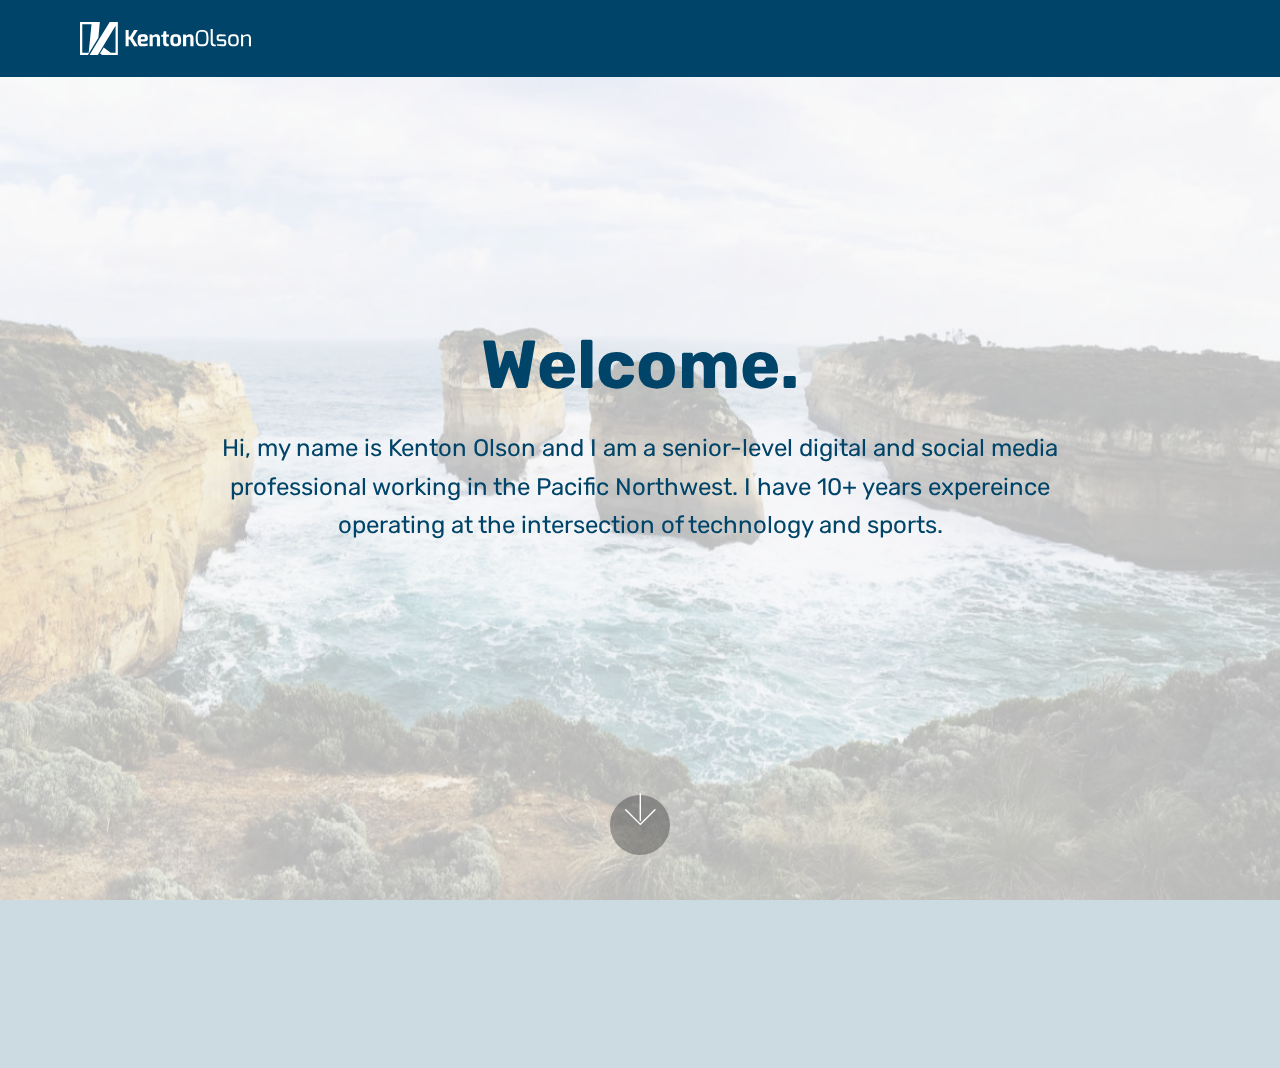
==== commit ec2f8b90: "Update index.html" ====
--- a/index.html
+++ b/index.html
@@ -22,7 +22,21 @@
   <link rel="stylesheet" href="assets/mobirise/css/mbr-additional.css" type="text/css">
   
   
-  
+  <meta name="google-site-verification" content="o2t-EYl56rgbCfu5A-qq9w_q9PUzXRBeh4q066G-s2E" />
+
+<script type="application/ld+json">
+{
+  "@context": "http://schema.org",
+  "@type": "Person",
+  "name": "Kenton Olson",
+  "url": "http://kentonolson.com",
+  "sameAs": [
+    "http://www.twitter.com/kentono",
+    "http://instagram.com/kentono",
+    "http://www.linkedin.com/in/kentono"
+  ]
+}
+</script>
 </head>
 <body>
   <section class="menu cid-qOMEAjNlb5" once="menu" id="menu1-0">
@@ -52,17 +66,13 @@
             <ul class="navbar-nav nav-dropdown nav-right" data-app-modern-menu="true"><li class="nav-item">
                     <a class="nav-link link text-white display-4" href="https://mobirise.com"></a>
                 </li>
-                <li class="nav-item">
-                    <a class="nav-link link text-white display-4" href="index.html#form1-1">
-                        
-                        Contact</a>
-                </li></ul>
+                </ul>
             
         </div>
     </nav>
 </section>
 
-<section class="engine"><a href="https://mobirise.ws/e">best web building software</a></section><section class="cid-qOMJ0nfcbM mbr-fullscreen mbr-parallax-background" id="header2-2">
+<section class="engine"><a href="https://mobirise.ws/o">best mobile website builder</a></section><section class="cid-qOMJ0nfcbM mbr-fullscreen mbr-parallax-background" id="header2-2">
 
     
 
@@ -74,7 +84,6 @@
                 <h1 class="mbr-section-title mbr-bold pb-3 mbr-fonts-style display-1">Welcome.</h1>
                 
                 <p class="mbr-text pb-3 mbr-fonts-style display-5">Hi, my name is Kenton Olson and I am a senior-level digital and social media professional working in the Pacific Northwest. I have 10+ years expereince operating at the intersection of technology and sports.</p>
-                <div class="mbr-section-btn"><a class="btn btn-md btn-secondary display-4" href="index.html#form1-1">CONTACT</a></div>
             </div>
         </div>
     </div>
@@ -85,7 +94,7 @@
     </div>
 </section>
 
-<section class="mbr-instagram-feed" data-rows="2" data-per-row-slider="" data-spacing="5" data-full-width="" data-token="128754.727bfe1.0b22aaa4a0604a8989c03759fec3d285" data-per-row-grid="5" id="instagram-feed-block-3" data-rv-view="544" style="background-color: rgb(0, 69, 105); padding-top: 40px; padding-bottom: 40px;">
+<section class="mbr-instagram-feed" data-rows="2" data-per-row-slider="" data-spacing="5" data-full-width="" data-token="128754.727bfe1.0b22aaa4a0604a8989c03759fec3d285" data-per-row-grid="5" id="instagram-feed-block-3" data-rv-view="155" style="background-color: rgb(0, 69, 105); padding-top: 40px; padding-bottom: 40px;">
     
     <div class="container container_toggle">
         <div class="row">
@@ -100,52 +109,6 @@
     </div>
 </section>
 
-<section class="mbr-section form1 cid-qOMHa8Oc3E" id="form1-1">
-
-    
-
-    
-    <div class="container">
-        <div class="row justify-content-center">
-            <div class="title col-12 col-lg-8">
-                <h2 class="mbr-section-title align-center pb-3 mbr-fonts-style display-2">
-                    Contact</h2>
-                <h3 class="mbr-section-subtitle align-center mbr-light pb-3 mbr-fonts-style display-5">Have a question? Please reach out to me via the form below or via social media.</h3>
-            </div>
-        </div>
-    </div>
-    <div class="container">
-        <div class="row justify-content-center">
-            <div class="media-container-column col-lg-8" data-form-type="formoid">
-                    <div data-form-alert="" hidden="">Thank you for reaching out. I will follow up shortly.</div>
-            
-                    <form class="mbr-form" action="https://mobirise.com/" method="post" data-form-title="Mobirise Form"><input type="hidden" name="email" data-form-email="true" value="cCgpApKUHNFiv3V0DZ5FlByV3L6MpIpmawxLIsmRUIH3e71CipwHiILdXBR4CIrLlO1KUFODIwRviAwUhZXDuY9Qim2QWR5sI2+TIUx0RCnA6m7zmFynrp7yJfSHqAHh" data-form-field="Email">
-                        <div class="row row-sm-offset">
-                            <div class="col-md-4 multi-horizontal" data-for="name">
-                                <div class="form-group">
-                                    <label class="form-control-label mbr-fonts-style display-7" for="name-form1-1">Name</label>
-                                    <input type="text" class="form-control" name="name" data-form-field="Name" required="" id="name-form1-1">
-                                </div>
-                            </div>
-                            <div class="col-md-4 multi-horizontal" data-for="email">
-                                <div class="form-group">
-                                    <label class="form-control-label mbr-fonts-style display-7" for="email-form1-1">Email</label>
-                                    <input type="email" class="form-control" name="email" data-form-field="Email" required="" id="email-form1-1">
-                                </div>
-                            </div>
-                            
-                        </div>
-                        <div class="form-group" data-for="message">
-                            <label class="form-control-label mbr-fonts-style display-7" for="message-form1-1">Message</label>
-                            <textarea type="text" class="form-control" name="message" rows="7" data-form-field="Message" id="message-form1-1"></textarea>
-                        </div>
-            
-                        <span class="input-group-btn"><button href="" type="submit" class="btn btn-form btn-secondary display-4">CONTACT KENTON</button></span>
-                    </form>
-            </div>
-        </div>
-    </div>
-</section>
 
 
   <script src="assets/web/assets/jquery/jquery.min.js"></script>
@@ -160,10 +123,9 @@
   <script src="assets/index.js"></script>
   <script src="assets/slick.min.js"></script>
   <script src="assets/theme/js/script.js"></script>
-  <script src="assets/formoid/formoid.min.js"></script>
   
   
  <div id="scrollToTop" class="scrollToTop mbr-arrow-up"><a style="text-align: center;"><i></i></a></div>
     <input name="animation" type="hidden">
   </body>
-</html>+</html>
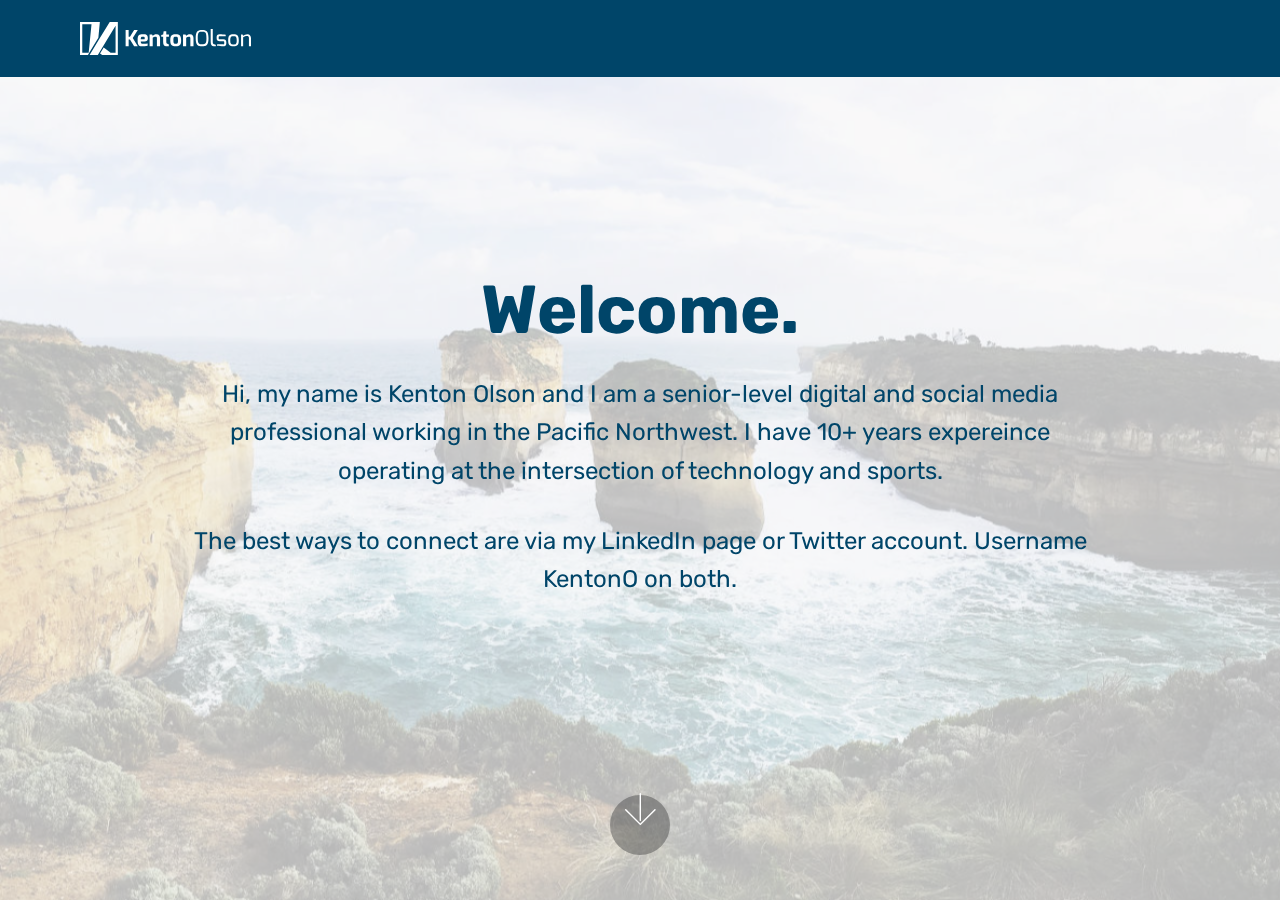
==== commit 6d50b0b0: "Update index.html" ====
--- a/index.html
+++ b/index.html
@@ -84,28 +84,14 @@
                 <h1 class="mbr-section-title mbr-bold pb-3 mbr-fonts-style display-1">Welcome.</h1>
                 
                 <p class="mbr-text pb-3 mbr-fonts-style display-5">Hi, my name is Kenton Olson and I am a senior-level digital and social media professional working in the Pacific Northwest. I have 10+ years expereince operating at the intersection of technology and sports.</p>
-            </div>
+                <p class="mbr-text pb-3 mbr-fonts-style display-5">The best ways to connect are via my LinkedIn page or Twitter account. Username KentonO on both.</p>  
+          </div>
         </div>
     </div>
     <div class="mbr-arrow hidden-sm-down" aria-hidden="true">
         <a href="#next">
             <i class="mbri-down mbr-iconfont"></i>
         </a>
-    </div>
-</section>
-
-<section class="mbr-instagram-feed" data-rows="2" data-per-row-slider="" data-spacing="5" data-full-width="" data-token="128754.727bfe1.0b22aaa4a0604a8989c03759fec3d285" data-per-row-grid="5" id="instagram-feed-block-3" data-rv-view="155" style="background-color: rgb(0, 69, 105); padding-top: 40px; padding-bottom: 40px;">
-    
-    <div class="container container_toggle">
-        <div class="row">
-            <div class="col">
-                <div class="inst">
-                    <h1 class="inst__title align-center mbr-fonts-style display-2">@KentonO on Instagram</h1>
-                    <div class="inst__content"></div>
-                    
-                </div>
-            </div>
-        </div>
     </div>
 </section>
 
